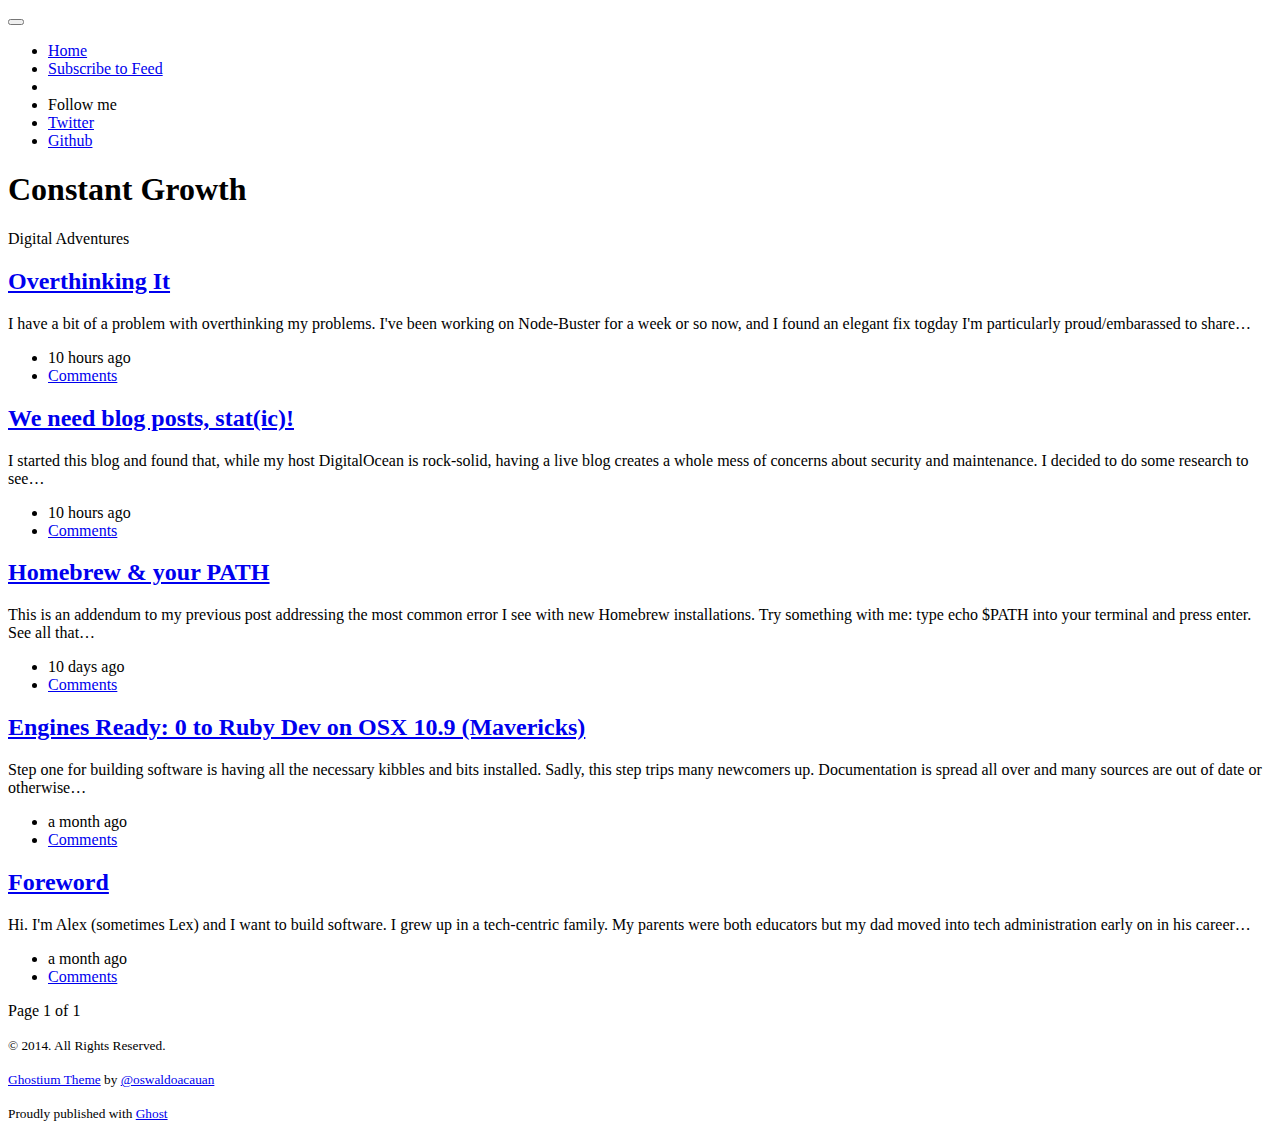
==== index.html @ ac6dd2ec "Auto-update by Node-Buster!" ====
<!DOCTYPE html>
<html lang="en">
  <head>
    <meta charset="utf-8">
    <meta http-equiv="Content-Type" content="text/html; charset=utf-8">
    <meta http-equiv="X-UA-Compatible" content="IE=edge,chrome=1">

    <title>Constant Growth</title>

    <meta name="HandheldFriendly" content="True">
    <meta name="MobileOptimized" content="320">
    <meta name="apple-mobile-web-app-capable" content="yes">
    <meta name="apple-mobile-web-app-status-bar-style" content="black-translucent">
    <meta name="viewport" content="width=device-width, initial-scale=1, maximum-scale=1">

    <meta name="description" content="Digital Adventures">

    <meta name="twitter:card" content="summary">
    <meta name="twitter:title" content="Constant Growth">
    <meta name="twitter:description" content="Digital Adventures">

    <meta property="og:type" content="article">
    <meta property="og:title" content="Constant Growth">
    <meta property="og:description" content="Digital Adventures">

    <meta name="twitter:site" content="@yourblogtwitter">
    
    <meta name="twitter:creator" content="@yourtwitter">
    
    <meta name="google-site-verification" content="">
    
    <meta property="fb:admins" content="">

    <link href="favicon.ico" rel="shortcut icon" type="image/x-icon">
    <link href="apple-touch-icon-precomposed.png" rel="apple-touch-icon">

    <link href="http://fonts.googleapis.com/" rel="dns-prefetch">
    <link href="http://fonts.googleapis.com/css?family=Droid+Serif:400,700,400italic|Open+Sans:700,400&amp;subset=latin,latin-ext" rel="stylesheet">

    <link rel="stylesheet" href="assets/css/main.min.css?v=0f9061be0c"/>

    <script type="text/javascript">
      var ga_ua = 'UA-XXXXX-X';
      
      var disqus_shortname = 'example';
      
      var enable_pjax = true;

      // Pace Options
      // ==============
      window.paceOptions = {
        catchupTime: 100,
        minTime: 100,
        elements: false,
        restartOnRequestAfter: 500,
        startOnPageLoad: false
      }

      // Ghostium Globals
      // ==============
      window.GHOSTIUM = {};
      GHOSTIUM.haveGA = typeof ga_ua !== 'undefined' && ga_ua !== 'UA-XXXXX-X';
      GHOSTIUM.haveDisqus = typeof disqus_shortname !== 'undefined' && disqus_shortname !== 'example';
      GHOSTIUM.enablePjax = typeof enable_pjax !== 'undefined' ? enable_pjax : true;
    </script>

    <script src="assets/js/head-scripts.min.js?v=0f9061be0c"></script>

    <meta name="generator" content="Ghost 0.5" />
<link rel="alternate" type="application/rss+xml" title="Constant Growth" href="rss/index.html">
<link rel="canonical" href="http://blog.atmartin.io/" />
  </head>
  <body class="home-template">

    <button data-action="open-drawer" id="drawer-button" class="drawer-button"><i class="fa fa-bars"></i></button>
    <nav tabindex="-1" class="drawer">
      <div class="drawer-container">
        <!--.drawer-search(role="search")-->
        <ul role="navigation" class="drawer-list">
          
          <li class="drawer-list-item">
            <a href="index.html" data-pjax>
              <i class="fa fa-home"></i>Home
            </a>
          </li>
          <li class="drawer-list-item">
            <a href="http://blog.atmartin.io/rss/">
              <i class="fa fa-rss"></i>Subscribe to Feed
            </a>
          </li>
          <li class="drawer-list-divider"></li>
          <li class="drawer-list-item drawer-list-title">
            Follow me
          </li>
          <li class="drawer-list-item">
            <a href="http://twitter.com" target="_blank">
              <i class="fa fa-twitter"></i>Twitter
            </a>
          </li>
          <li class="drawer-list-item">
            <a href="http://github.com" target="_blank">
              <i class="fa fa-github"></i>Github
            </a>
          </li>
        </ul>
      </div>
    </nav>

    <div class="drawer-overlay"></div>
    <main id="container" role="main" class="container">
      <div class="surface">
        <div class="surface-container">
          <div data-pjax-container class="content">
            
<aside role="banner" class="cover">
  <div  class="cover-image"></div>
  <div class="cover-container">
    <h1 class="cover-title">Constant Growth</h1>
    <p class="cover-description">Digital Adventures</p>
  </div>
</aside>
<section class="wrapper" tabindex="0">
  <div class="wrapper-container">

    <section class="post-list">
        <article itemscope itemtype="http://schema.org/BlogPosting"
          role="article" class="post-item post">
          <header class="post-item-header">
            <h2 itemprop="name" class="post-item-title">
              <a href="overthinking-it/index.html" itemprop="url" data-pjax title="Overthinking It">
                Overthinking It
              </a>
            </h2>
          </header>
          <section itemprop="description" class="post-item-excerpt">
            <p>I have a bit of a problem with overthinking my problems. I've been working on Node-Buster for a week or so now, and I found an elegant fix togday I'm particularly proud/embarassed to share&hellip;</p>
          </section>
          <footer class="post-item-footer">
            <ul class="post-item-meta-list">
              <li class="post-item-meta-item">
                <time datetime="2014-10-18" itemprop="datePublished">
                  10 hours ago
                </time>
              </li>
              <li class="post-item-meta-item">
                <a href="overthinking-it/index.html#disqus_thread" data-pjax data-disqus-identifier="7">Comments</a>
              </li>
            </ul>
          </footer>
        </article>
        <article itemscope itemtype="http://schema.org/BlogPosting"
          role="article" class="post-item post">
          <header class="post-item-header">
            <h2 itemprop="name" class="post-item-title">
              <a href="we-need-blog-posts-static/index.html" itemprop="url" data-pjax title="We need blog posts, stat(ic)!">
                We need blog posts, stat(ic)!
              </a>
            </h2>
          </header>
          <section itemprop="description" class="post-item-excerpt">
            <p>I started this blog and found that, while my host DigitalOcean is rock-solid, having a live blog creates a whole mess of concerns about security and maintenance. I decided to do some research to see&hellip;</p>
          </section>
          <footer class="post-item-footer">
            <ul class="post-item-meta-list">
              <li class="post-item-meta-item">
                <time datetime="2014-10-18" itemprop="datePublished">
                  10 hours ago
                </time>
              </li>
              <li class="post-item-meta-item">
                <a href="we-need-blog-posts-static/index.html#disqus_thread" data-pjax data-disqus-identifier="6">Comments</a>
              </li>
            </ul>
          </footer>
        </article>
        <article itemscope itemtype="http://schema.org/BlogPosting"
          role="article" class="post-item post">
          <header class="post-item-header">
            <h2 itemprop="name" class="post-item-title">
              <a href="homebrew-and-your-path/index.html" itemprop="url" data-pjax title="Homebrew &amp; your PATH">
                Homebrew &amp; your PATH
              </a>
            </h2>
          </header>
          <section itemprop="description" class="post-item-excerpt">
            <p>This is an addendum to my previous post addressing the most common error I see with new Homebrew installations. Try something with me: type echo $PATH into your terminal and press enter. See all that&hellip;</p>
          </section>
          <footer class="post-item-footer">
            <ul class="post-item-meta-list">
              <li class="post-item-meta-item">
                <time datetime="2014-10-09" itemprop="datePublished">
                  10 days ago
                </time>
              </li>
              <li class="post-item-meta-item">
                <a href="homebrew-and-your-path/index.html#disqus_thread" data-pjax data-disqus-identifier="8">Comments</a>
              </li>
            </ul>
          </footer>
        </article>
        <article itemscope itemtype="http://schema.org/BlogPosting"
          role="article" class="post-item post">
          <header class="post-item-header">
            <h2 itemprop="name" class="post-item-title">
              <a href="engines-ready-0-to-dev-on-osx-10-9-mavericks/index.html" itemprop="url" data-pjax title="Engines Ready: 0 to Ruby Dev on OSX 10.9 (Mavericks)">
                Engines Ready: 0 to Ruby Dev on OSX 10.9 (Mavericks)
              </a>
            </h2>
          </header>
          <section itemprop="description" class="post-item-excerpt">
            <p>Step one for building software is having all the necessary kibbles and bits installed. Sadly, this step trips many newcomers up. Documentation is spread all over and many sources are out of date or otherwise&hellip;</p>
          </section>
          <footer class="post-item-footer">
            <ul class="post-item-meta-list">
              <li class="post-item-meta-item">
                <time datetime="2014-09-17" itemprop="datePublished">
                  a month ago
                </time>
              </li>
              <li class="post-item-meta-item">
                <a href="engines-ready-0-to-dev-on-osx-10-9-mavericks/index.html#disqus_thread" data-pjax data-disqus-identifier="3">Comments</a>
              </li>
            </ul>
          </footer>
        </article>
        <article itemscope itemtype="http://schema.org/BlogPosting"
          role="article" class="post-item post">
          <header class="post-item-header">
            <h2 itemprop="name" class="post-item-title">
              <a href="foreword/index.html" itemprop="url" data-pjax title="Foreword">
                Foreword
              </a>
            </h2>
          </header>
          <section itemprop="description" class="post-item-excerpt">
            <p>Hi. I'm Alex (sometimes Lex) and I want to build software. I grew up in a tech-centric family. My parents were both educators but my dad moved into tech administration early on in his career&hellip;</p>
          </section>
          <footer class="post-item-footer">
            <ul class="post-item-meta-list">
              <li class="post-item-meta-item">
                <time datetime="2014-09-15" itemprop="datePublished">
                  a month ago
                </time>
              </li>
              <li class="post-item-meta-item">
                <a href="foreword/index.html#disqus_thread" data-pjax data-disqus-identifier="2">Comments</a>
              </li>
            </ul>
          </footer>
        </article>
    </section>

      <nav role="pagination" class="post-list-pagination">
  <span class="post-list-pagination-item post-list-pagination-item-current">Page 1 of 1</span>
</nav>


    <footer role="contentinfo" class="footer">
      <p><small>© 2014. All Rights Reserved.</small></p>
      <p><small><a href="http://ghostium.oswaldoacauan.com/" target="_blank">Ghostium Theme</a> by <a href="http://twitter.com/oswaldoacauan" target="_blank">@oswaldoacauan</a></small></p>
      <p><small>Proudly published with <a href="http://ghost.org" target="_blank">Ghost</a></small></p>
    </footer>
  </div>
</section>

          </div>
        </div>
      </div>
    </main>

    <script src="public/jquery.min.js?v=0f9061be0c"></script>

    <script src="assets/js/foot-scripts.min.js?v=0f9061be0c"></script>

    <script type="text/javascript">

      if(GHOSTIUM.haveGA) {
        (function(g,h,o,s,t,z){g.GoogleAnalyticsObject=s;g[s]||(g[s]=
        function(){(g[s].q=g[s].q||[]).push(arguments)});g[s].s=+new Date;
        t=h.createElement(o);z=h.getElementsByTagName(o)[0];
        t.src='//www.google-analytics.com/analytics.js';
        z.parentNode.insertBefore(t,z)}(window,document,'script','ga'));
        ga('create',ga_ua);ga('send','pageview');
      }

      if(GHOSTIUM.haveDisqus) {
        (function () {
        var s = document.createElement('script'); s.async = true;
        s.type = 'text/javascript';
        s.src = '//' + disqus_shortname + '.disqus.com/count.js';
        (document.getElementsByTagName('HEAD')[0] || document.getElementsByTagName('BODY')[0]).appendChild(s);
        }());
      }
    </script>
  </body>
</html>
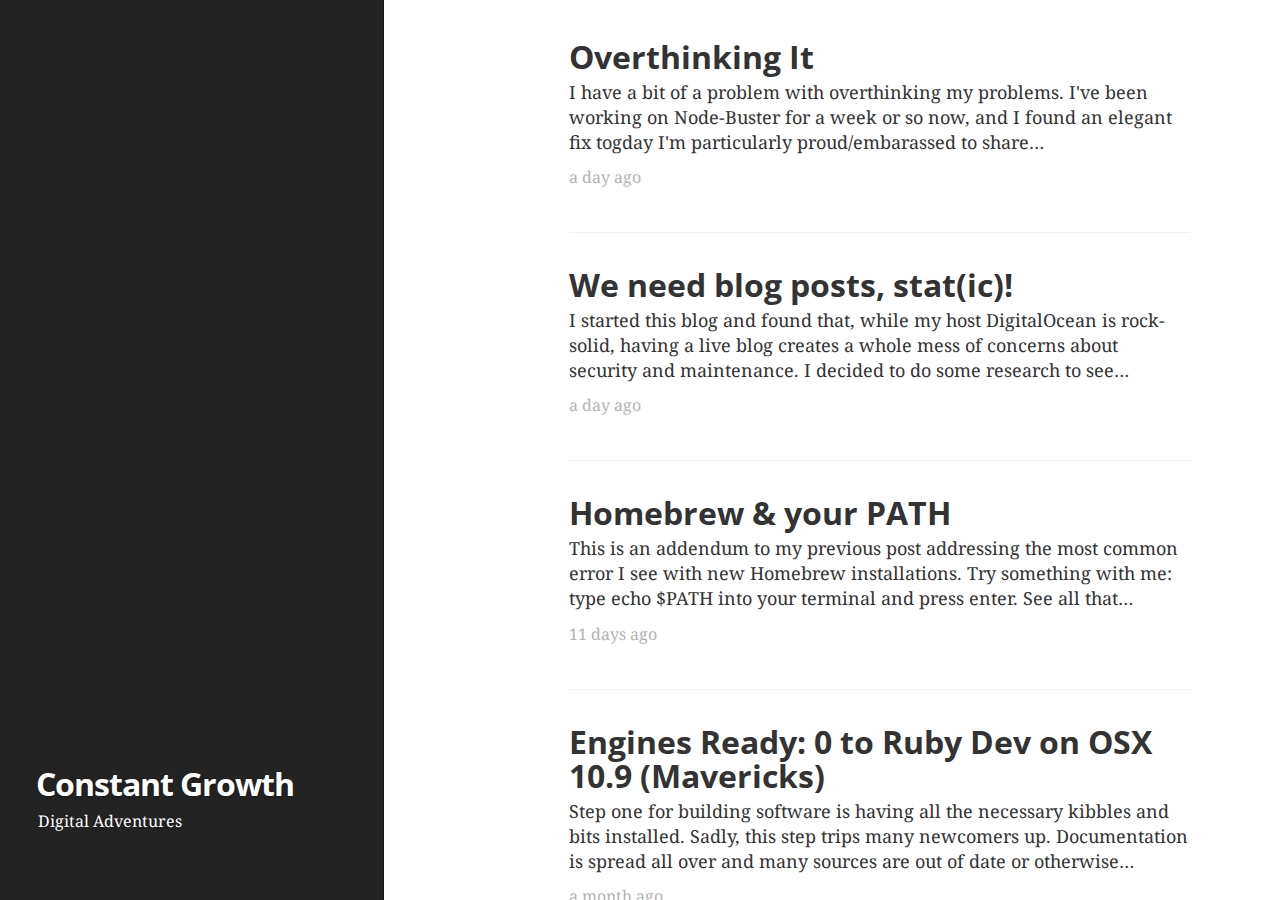
==== commit e1766519: "Remove cache-busting links to fix asset service" ====
--- a/index.html
+++ b/index.html
@@ -37,7 +37,7 @@
     <link href="http://fonts.googleapis.com/" rel="dns-prefetch">
     <link href="http://fonts.googleapis.com/css?family=Droid+Serif:400,700,400italic|Open+Sans:700,400&amp;subset=latin,latin-ext" rel="stylesheet">
 
-    <link rel="stylesheet" href="assets/css/main.min.css?v=0f9061be0c"/>
+    <link rel="stylesheet" href="assets/css/main.min.css"/>
 
     <script type="text/javascript">
       var ga_ua = 'UA-XXXXX-X';
@@ -64,7 +64,7 @@
       GHOSTIUM.enablePjax = typeof enable_pjax !== 'undefined' ? enable_pjax : true;
     </script>
 
-    <script src="assets/js/head-scripts.min.js?v=0f9061be0c"></script>
+    <script src="assets/js/head-scripts.min.js"></script>
 
     <meta name="generator" content="Ghost 0.5" />
 <link rel="alternate" type="application/rss+xml" title="Constant Growth" href="rss/index.html">
@@ -139,7 +139,7 @@
             <ul class="post-item-meta-list">
               <li class="post-item-meta-item">
                 <time datetime="2014-10-18" itemprop="datePublished">
-                  10 hours ago
+                  a day ago
                 </time>
               </li>
               <li class="post-item-meta-item">
@@ -164,7 +164,7 @@
             <ul class="post-item-meta-list">
               <li class="post-item-meta-item">
                 <time datetime="2014-10-18" itemprop="datePublished">
-                  10 hours ago
+                  a day ago
                 </time>
               </li>
               <li class="post-item-meta-item">
@@ -189,7 +189,7 @@
             <ul class="post-item-meta-list">
               <li class="post-item-meta-item">
                 <time datetime="2014-10-09" itemprop="datePublished">
-                  10 days ago
+                  11 days ago
                 </time>
               </li>
               <li class="post-item-meta-item">
@@ -268,9 +268,9 @@
       </div>
     </main>
 
-    <script src="public/jquery.min.js?v=0f9061be0c"></script>
-
-    <script src="assets/js/foot-scripts.min.js?v=0f9061be0c"></script>
+    <script src="public/jquery.min.js"></script>
+
+    <script src="assets/js/foot-scripts.min.js"></script>
 
     <script type="text/javascript">
 
--- a/assets/css/main.min.css
+++ b/assets/css/main.min.css
@@ -0,0 +1,9 @@
+/*!
+ * Ghostium
+ * A Ghost theme focused on content based on Medium design/ux
+ * http://ghostium.oswaldoacauan.com/
+ * @author Oswaldo Acauan http://oswaldoacauan.com
+ * @version 2.2.1
+ * Copyright 2013. MIT licensed.
+ */
+@charset "UTF-8";@font-face{font-family:FontAwesome;src:url(../fonts/fontawesome-webfont.eot?v=4.1.0);src:url(../fonts/fontawesome-webfont.eot) format('embedded-opentype'),url(../fonts/fontawesome-webfont.woff?v=4.1.0) format('woff'),url(../fonts/fontawesome-webfont.ttf?v=4.1.0) format('truetype'),url(../fonts/fontawesome-webfont.svg?v=4.1.0) format('svg');font-weight:400;font-style:normal}.fa{display:inline-block;font-family:FontAwesome;font-style:normal;font-weight:400;line-height:1;-webkit-font-smoothing:antialiased;-moz-osx-font-smoothing:grayscale}.fa-lg{font-size:1.33333333em;line-height:.75em;vertical-align:-15%}.fa-2x{font-size:2em}.fa-3x{font-size:3em}.fa-4x{font-size:4em}.fa-5x{font-size:5em}.fa-fw{width:1.28571429em;text-align:center}.fa-ul{padding-left:0;margin-left:2.14285714em;list-style-type:none}.fa-ul>li{position:relative}.fa-li{position:absolute;left:-2.14285714em;width:2.14285714em;top:.14285714em;text-align:center}.fa-li.fa-lg{left:-1.85714286em}.fa-border{padding:.2em .25em .15em;border:solid .08em #eee;border-radius:.1em}.pull-right{float:right}.pull-left{float:left}.fa.pull-left{margin-right:.3em}.fa.pull-right{margin-left:.3em}.fa-spin{-webkit-animation:spin 2s infinite linear;animation:spin 2s infinite linear}@-webkit-keyframes spin{0%{-webkit-transform:rotate(0)}100%{-webkit-transform:rotate(359deg)}}@keyframes spin{0%{-webkit-transform:rotate(0);-ms-transform:rotate(0);transform:rotate(0)}100%{-webkit-transform:rotate(359deg);-ms-transform:rotate(359deg);transform:rotate(359deg)}}.fa-rotate-90{filter:progid:DXImageTransform.Microsoft.BasicImage(rotation=1);-webkit-transform:rotate(90deg);-ms-transform:rotate(90deg);transform:rotate(90deg)}.fa-rotate-180{filter:progid:DXImageTransform.Microsoft.BasicImage(rotation=2);-webkit-transform:rotate(180deg);-ms-transform:rotate(180deg);transform:rotate(180deg)}.fa-rotate-270{filter:progid:DXImageTransform.Microsoft.BasicImage(rotation=3);-webkit-transform:rotate(270deg);-ms-transform:rotate(270deg);transform:rotate(270deg)}.fa-flip-horizontal{filter:progid:DXImageTransform.Microsoft.BasicImage(rotation=0, mirror=1);-webkit-transform:scale(-1,1);-ms-transform:scale(-1,1);transform:scale(-1,1)}.fa-flip-vertical{filter:progid:DXImageTransform.Microsoft.BasicImage(rotation=2, mirror=1);-webkit-transform:scale(1,-1);-ms-transform:scale(1,-1);transform:scale(1,-1)}.fa-stack{position:relative;display:inline-block;width:2em;height:2em;line-height:2em;vertical-align:middle}.fa-stack-1x,.fa-stack-2x{position:absolute;left:0;width:100%;text-align:center}.fa-stack-1x{line-height:inherit}.fa-stack-2x{font-size:2em}.fa-inverse{color:#fff}.fa-glass:before{content:"\f000"}.fa-music:before{content:"\f001"}.fa-search:before{content:"\f002"}.fa-envelope-o:before{content:"\f003"}.fa-heart:before{content:"\f004"}.fa-star:before{content:"\f005"}.fa-star-o:before{content:"\f006"}.fa-user:before{content:"\f007"}.fa-film:before{content:"\f008"}.fa-th-large:before{content:"\f009"}.fa-th:before{content:"\f00a"}.fa-th-list:before{content:"\f00b"}.fa-check:before{content:"\f00c"}.fa-times:before{content:"\f00d"}.fa-search-plus:before{content:"\f00e"}.fa-search-minus:before{content:"\f010"}.fa-power-off:before{content:"\f011"}.fa-signal:before{content:"\f012"}.fa-gear:before,.fa-cog:before{content:"\f013"}.fa-trash-o:before{content:"\f014"}.fa-home:before{content:"\f015"}.fa-file-o:before{content:"\f016"}.fa-clock-o:before{content:"\f017"}.fa-road:before{content:"\f018"}.fa-download:before{content:"\f019"}.fa-arrow-circle-o-down:before{content:"\f01a"}.fa-arrow-circle-o-up:before{content:"\f01b"}.fa-inbox:before{content:"\f01c"}.fa-play-circle-o:before{content:"\f01d"}.fa-rotate-right:before,.fa-repeat:before{content:"\f01e"}.fa-refresh:before{content:"\f021"}.fa-list-alt:before{content:"\f022"}.fa-lock:before{content:"\f023"}.fa-flag:before{content:"\f024"}.fa-headphones:before{content:"\f025"}.fa-volume-off:before{content:"\f026"}.fa-volume-down:before{content:"\f027"}.fa-volume-up:before{content:"\f028"}.fa-qrcode:before{content:"\f029"}.fa-barcode:before{content:"\f02a"}.fa-tag:before{content:"\f02b"}.fa-tags:before{content:"\f02c"}.fa-book:before{content:"\f02d"}.fa-bookmark:before{content:"\f02e"}.fa-print:before{content:"\f02f"}.fa-camera:before{content:"\f030"}.fa-font:before{content:"\f031"}.fa-bold:before{content:"\f032"}.fa-italic:before{content:"\f033"}.fa-text-height:before{content:"\f034"}.fa-text-width:before{content:"\f035"}.fa-align-left:before{content:"\f036"}.fa-align-center:before{content:"\f037"}.fa-align-right:before{content:"\f038"}.fa-align-justify:before{content:"\f039"}.fa-list:before{content:"\f03a"}.fa-dedent:before,.fa-outdent:before{content:"\f03b"}.fa-indent:before{content:"\f03c"}.fa-video-camera:before{content:"\f03d"}.fa-photo:before,.fa-image:before,.fa-picture-o:before{content:"\f03e"}.fa-pencil:before{content:"\f040"}.fa-map-marker:before{content:"\f041"}.fa-adjust:before{content:"\f042"}.fa-tint:before{content:"\f043"}.fa-edit:before,.fa-pencil-square-o:before{content:"\f044"}.fa-share-square-o:before{content:"\f045"}.fa-check-square-o:before{content:"\f046"}.fa-arrows:before{content:"\f047"}.fa-step-backward:before{content:"\f048"}.fa-fast-backward:before{content:"\f049"}.fa-backward:before{content:"\f04a"}.fa-play:before{content:"\f04b"}.fa-pause:before{content:"\f04c"}.fa-stop:before{content:"\f04d"}.fa-forward:before{content:"\f04e"}.fa-fast-forward:before{content:"\f050"}.fa-step-forward:before{content:"\f051"}.fa-eject:before{content:"\f052"}.fa-chevron-left:before{content:"\f053"}.fa-chevron-right:before{content:"\f054"}.fa-plus-circle:before{content:"\f055"}.fa-minus-circle:before{content:"\f056"}.fa-times-circle:before{content:"\f057"}.fa-check-circle:before{content:"\f058"}.fa-question-circle:before{content:"\f059"}.fa-info-circle:before{content:"\f05a"}.fa-crosshairs:before{content:"\f05b"}.fa-times-circle-o:before{content:"\f05c"}.fa-check-circle-o:before{content:"\f05d"}.fa-ban:before{content:"\f05e"}.fa-arrow-left:before{content:"\f060"}.fa-arrow-right:before{content:"\f061"}.fa-arrow-up:before{content:"\f062"}.fa-arrow-down:before{content:"\f063"}.fa-mail-forward:before,.fa-share:before{content:"\f064"}.fa-expand:before{content:"\f065"}.fa-compress:before{content:"\f066"}.fa-plus:before{content:"\f067"}.fa-minus:before{content:"\f068"}.fa-asterisk:before{content:"\f069"}.fa-exclamation-circle:before{content:"\f06a"}.fa-gift:before{content:"\f06b"}.fa-leaf:before{content:"\f06c"}.fa-fire:before{content:"\f06d"}.fa-eye:before{content:"\f06e"}.fa-eye-slash:before{content:"\f070"}.fa-warning:before,.fa-exclamation-triangle:before{content:"\f071"}.fa-plane:before{content:"\f072"}.fa-calendar:before{content:"\f073"}.fa-random:before{content:"\f074"}.fa-comment:before{content:"\f075"}.fa-magnet:before{content:"\f076"}.fa-chevron-up:before{content:"\f077"}.fa-chevron-down:before{content:"\f078"}.fa-retweet:before{content:"\f079"}.fa-shopping-cart:before{content:"\f07a"}.fa-folder:before{content:"\f07b"}.fa-folder-open:before{content:"\f07c"}.fa-arrows-v:before{content:"\f07d"}.fa-arrows-h:before{content:"\f07e"}.fa-bar-chart-o:before{content:"\f080"}.fa-twitter-square:before{content:"\f081"}.fa-facebook-square:before{content:"\f082"}.fa-camera-retro:before{content:"\f083"}.fa-key:before{content:"\f084"}.fa-gears:before,.fa-cogs:before{content:"\f085"}.fa-comments:before{content:"\f086"}.fa-thumbs-o-up:before{content:"\f087"}.fa-thumbs-o-down:before{content:"\f088"}.fa-star-half:before{content:"\f089"}.fa-heart-o:before{content:"\f08a"}.fa-sign-out:before{content:"\f08b"}.fa-linkedin-square:before{content:"\f08c"}.fa-thumb-tack:before{content:"\f08d"}.fa-external-link:before{content:"\f08e"}.fa-sign-in:before{content:"\f090"}.fa-trophy:before{content:"\f091"}.fa-github-square:before{content:"\f092"}.fa-upload:before{content:"\f093"}.fa-lemon-o:before{content:"\f094"}.fa-phone:before{content:"\f095"}.fa-square-o:before{content:"\f096"}.fa-bookmark-o:before{content:"\f097"}.fa-phone-square:before{content:"\f098"}.fa-twitter:before{content:"\f099"}.fa-facebook:before{content:"\f09a"}.fa-github:before{content:"\f09b"}.fa-unlock:before{content:"\f09c"}.fa-credit-card:before{content:"\f09d"}.fa-rss:before{content:"\f09e"}.fa-hdd-o:before{content:"\f0a0"}.fa-bullhorn:before{content:"\f0a1"}.fa-bell:before{content:"\f0f3"}.fa-certificate:before{content:"\f0a3"}.fa-hand-o-right:before{content:"\f0a4"}.fa-hand-o-left:before{content:"\f0a5"}.fa-hand-o-up:before{content:"\f0a6"}.fa-hand-o-down:before{content:"\f0a7"}.fa-arrow-circle-left:before{content:"\f0a8"}.fa-arrow-circle-right:before{content:"\f0a9"}.fa-arrow-circle-up:before{content:"\f0aa"}.fa-arrow-circle-down:before{content:"\f0ab"}.fa-globe:before{content:"\f0ac"}.fa-wrench:before{content:"\f0ad"}.fa-tasks:before{content:"\f0ae"}.fa-filter:before{content:"\f0b0"}.fa-briefcase:before{content:"\f0b1"}.fa-arrows-alt:before{content:"\f0b2"}.fa-group:before,.fa-users:before{content:"\f0c0"}.fa-chain:before,.fa-link:before{content:"\f0c1"}.fa-cloud:before{content:"\f0c2"}.fa-flask:before{content:"\f0c3"}.fa-cut:before,.fa-scissors:before{content:"\f0c4"}.fa-copy:before,.fa-files-o:before{content:"\f0c5"}.fa-paperclip:before{content:"\f0c6"}.fa-save:before,.fa-floppy-o:before{content:"\f0c7"}.fa-square:before{content:"\f0c8"}.fa-navicon:before,.fa-reorder:before,.fa-bars:before{content:"\f0c9"}.fa-list-ul:before{content:"\f0ca"}.fa-list-ol:before{content:"\f0cb"}.fa-strikethrough:before{content:"\f0cc"}.fa-underline:before{content:"\f0cd"}.fa-table:before{content:"\f0ce"}.fa-magic:before{content:"\f0d0"}.fa-truck:before{content:"\f0d1"}.fa-pinterest:before{content:"\f0d2"}.fa-pinterest-square:before{content:"\f0d3"}.fa-google-plus-square:before{content:"\f0d4"}.fa-google-plus:before{content:"\f0d5"}.fa-money:before{content:"\f0d6"}.fa-caret-down:before{content:"\f0d7"}.fa-caret-up:before{content:"\f0d8"}.fa-caret-left:before{content:"\f0d9"}.fa-caret-right:before{content:"\f0da"}.fa-columns:before{content:"\f0db"}.fa-unsorted:before,.fa-sort:before{content:"\f0dc"}.fa-sort-down:before,.fa-sort-desc:before{content:"\f0dd"}.fa-sort-up:before,.fa-sort-asc:before{content:"\f0de"}.fa-envelope:before{content:"\f0e0"}.fa-linkedin:before{content:"\f0e1"}.fa-rotate-left:before,.fa-undo:before{content:"\f0e2"}.fa-legal:before,.fa-gavel:before{content:"\f0e3"}.fa-dashboard:before,.fa-tachometer:before{content:"\f0e4"}.fa-comment-o:before{content:"\f0e5"}.fa-comments-o:before{content:"\f0e6"}.fa-flash:before,.fa-bolt:before{content:"\f0e7"}.fa-sitemap:before{content:"\f0e8"}.fa-umbrella:before{content:"\f0e9"}.fa-paste:before,.fa-clipboard:before{content:"\f0ea"}.fa-lightbulb-o:before{content:"\f0eb"}.fa-exchange:before{content:"\f0ec"}.fa-cloud-download:before{content:"\f0ed"}.fa-cloud-upload:before{content:"\f0ee"}.fa-user-md:before{content:"\f0f0"}.fa-stethoscope:before{content:"\f0f1"}.fa-suitcase:before{content:"\f0f2"}.fa-bell-o:before{content:"\f0a2"}.fa-coffee:before{content:"\f0f4"}.fa-cutlery:before{content:"\f0f5"}.fa-file-text-o:before{content:"\f0f6"}.fa-building-o:before{content:"\f0f7"}.fa-hospital-o:before{content:"\f0f8"}.fa-ambulance:before{content:"\f0f9"}.fa-medkit:before{content:"\f0fa"}.fa-fighter-jet:before{content:"\f0fb"}.fa-beer:before{content:"\f0fc"}.fa-h-square:before{content:"\f0fd"}.fa-plus-square:before{content:"\f0fe"}.fa-angle-double-left:before{content:"\f100"}.fa-angle-double-right:before{content:"\f101"}.fa-angle-double-up:before{content:"\f102"}.fa-angle-double-down:before{content:"\f103"}.fa-angle-left:before{content:"\f104"}.fa-angle-right:before{content:"\f105"}.fa-angle-up:before{content:"\f106"}.fa-angle-down:before{content:"\f107"}.fa-desktop:before{content:"\f108"}.fa-laptop:before{content:"\f109"}.fa-tablet:before{content:"\f10a"}.fa-mobile-phone:before,.fa-mobile:before{content:"\f10b"}.fa-circle-o:before{content:"\f10c"}.fa-quote-left:before{content:"\f10d"}.fa-quote-right:before{content:"\f10e"}.fa-spinner:before{content:"\f110"}.fa-circle:before{content:"\f111"}.fa-mail-reply:before,.fa-reply:before{content:"\f112"}.fa-github-alt:before{content:"\f113"}.fa-folder-o:before{content:"\f114"}.fa-folder-open-o:before{content:"\f115"}.fa-smile-o:before{content:"\f118"}.fa-frown-o:before{content:"\f119"}.fa-meh-o:before{content:"\f11a"}.fa-gamepad:before{content:"\f11b"}.fa-keyboard-o:before{content:"\f11c"}.fa-flag-o:before{content:"\f11d"}.fa-flag-checkered:before{content:"\f11e"}.fa-terminal:before{content:"\f120"}.fa-code:before{content:"\f121"}.fa-mail-reply-all:before,.fa-reply-all:before{content:"\f122"}.fa-star-half-empty:before,.fa-star-half-full:before,.fa-star-half-o:before{content:"\f123"}.fa-location-arrow:before{content:"\f124"}.fa-crop:before{content:"\f125"}.fa-code-fork:before{content:"\f126"}.fa-unlink:before,.fa-chain-broken:before{content:"\f127"}.fa-question:before{content:"\f128"}.fa-info:before{content:"\f129"}.fa-exclamation:before{content:"\f12a"}.fa-superscript:before{content:"\f12b"}.fa-subscript:before{content:"\f12c"}.fa-eraser:before{content:"\f12d"}.fa-puzzle-piece:before{content:"\f12e"}.fa-microphone:before{content:"\f130"}.fa-microphone-slash:before{content:"\f131"}.fa-shield:before{content:"\f132"}.fa-calendar-o:before{content:"\f133"}.fa-fire-extinguisher:before{content:"\f134"}.fa-rocket:before{content:"\f135"}.fa-maxcdn:before{content:"\f136"}.fa-chevron-circle-left:before{content:"\f137"}.fa-chevron-circle-right:before{content:"\f138"}.fa-chevron-circle-up:before{content:"\f139"}.fa-chevron-circle-down:before{content:"\f13a"}.fa-html5:before{content:"\f13b"}.fa-css3:before{content:"\f13c"}.fa-anchor:before{content:"\f13d"}.fa-unlock-alt:before{content:"\f13e"}.fa-bullseye:before{content:"\f140"}.fa-ellipsis-h:before{content:"\f141"}.fa-ellipsis-v:before{content:"\f142"}.fa-rss-square:before{content:"\f143"}.fa-play-circle:before{content:"\f144"}.fa-ticket:before{content:"\f145"}.fa-minus-square:before{content:"\f146"}.fa-minus-square-o:before{content:"\f147"}.fa-level-up:before{content:"\f148"}.fa-level-down:before{content:"\f149"}.fa-check-square:before{content:"\f14a"}.fa-pencil-square:before{content:"\f14b"}.fa-external-link-square:before{content:"\f14c"}.fa-share-square:before{content:"\f14d"}.fa-compass:before{content:"\f14e"}.fa-toggle-down:before,.fa-caret-square-o-down:before{content:"\f150"}.fa-toggle-up:before,.fa-caret-square-o-up:before{content:"\f151"}.fa-toggle-right:before,.fa-caret-square-o-right:before{content:"\f152"}.fa-euro:before,.fa-eur:before{content:"\f153"}.fa-gbp:before{content:"\f154"}.fa-dollar:before,.fa-usd:before{content:"\f155"}.fa-rupee:before,.fa-inr:before{content:"\f156"}.fa-cny:before,.fa-rmb:before,.fa-yen:before,.fa-jpy:before{content:"\f157"}.fa-ruble:before,.fa-rouble:before,.fa-rub:before{content:"\f158"}.fa-won:before,.fa-krw:before{content:"\f159"}.fa-bitcoin:before,.fa-btc:before{content:"\f15a"}.fa-file:before{content:"\f15b"}.fa-file-text:before{content:"\f15c"}.fa-sort-alpha-asc:before{content:"\f15d"}.fa-sort-alpha-desc:before{content:"\f15e"}.fa-sort-amount-asc:before{content:"\f160"}.fa-sort-amount-desc:before{content:"\f161"}.fa-sort-numeric-asc:before{content:"\f162"}.fa-sort-numeric-desc:before{content:"\f163"}.fa-thumbs-up:before{content:"\f164"}.fa-thumbs-down:before{content:"\f165"}.fa-youtube-square:before{content:"\f166"}.fa-youtube:before{content:"\f167"}.fa-xing:before{content:"\f168"}.fa-xing-square:before{content:"\f169"}.fa-youtube-play:before{content:"\f16a"}.fa-dropbox:before{content:"\f16b"}.fa-stack-overflow:before{content:"\f16c"}.fa-instagram:before{content:"\f16d"}.fa-flickr:before{content:"\f16e"}.fa-adn:before{content:"\f170"}.fa-bitbucket:before{content:"\f171"}.fa-bitbucket-square:before{content:"\f172"}.fa-tumblr:before{content:"\f173"}.fa-tumblr-square:before{content:"\f174"}.fa-long-arrow-down:before{content:"\f175"}.fa-long-arrow-up:before{content:"\f176"}.fa-long-arrow-left:before{content:"\f177"}.fa-long-arrow-right:before{content:"\f178"}.fa-apple:before{content:"\f179"}.fa-windows:before{content:"\f17a"}.fa-android:before{content:"\f17b"}.fa-linux:before{content:"\f17c"}.fa-dribbble:before{content:"\f17d"}.fa-skype:before{content:"\f17e"}.fa-foursquare:before{content:"\f180"}.fa-trello:before{content:"\f181"}.fa-female:before{content:"\f182"}.fa-male:before{content:"\f183"}.fa-gittip:before{content:"\f184"}.fa-sun-o:before{content:"\f185"}.fa-moon-o:before{content:"\f186"}.fa-archive:before{content:"\f187"}.fa-bug:before{content:"\f188"}.fa-vk:before{content:"\f189"}.fa-weibo:before{content:"\f18a"}.fa-renren:before{content:"\f18b"}.fa-pagelines:before{content:"\f18c"}.fa-stack-exchange:before{content:"\f18d"}.fa-arrow-circle-o-right:before{content:"\f18e"}.fa-arrow-circle-o-left:before{content:"\f190"}.fa-toggle-left:before,.fa-caret-square-o-left:before{content:"\f191"}.fa-dot-circle-o:before{content:"\f192"}.fa-wheelchair:before{content:"\f193"}.fa-vimeo-square:before{content:"\f194"}.fa-turkish-lira:before,.fa-try:before{content:"\f195"}.fa-plus-square-o:before{content:"\f196"}.fa-space-shuttle:before{content:"\f197"}.fa-slack:before{content:"\f198"}.fa-envelope-square:before{content:"\f199"}.fa-wordpress:before{content:"\f19a"}.fa-openid:before{content:"\f19b"}.fa-institution:before,.fa-bank:before,.fa-university:before{content:"\f19c"}.fa-mortar-board:before,.fa-graduation-cap:before{content:"\f19d"}.fa-yahoo:before{content:"\f19e"}.fa-google:before{content:"\f1a0"}.fa-reddit:before{content:"\f1a1"}.fa-reddit-square:before{content:"\f1a2"}.fa-stumbleupon-circle:before{content:"\f1a3"}.fa-stumbleupon:before{content:"\f1a4"}.fa-delicious:before{content:"\f1a5"}.fa-digg:before{content:"\f1a6"}.fa-pied-piper-square:before,.fa-pied-piper:before{content:"\f1a7"}.fa-pied-piper-alt:before{content:"\f1a8"}.fa-drupal:before{content:"\f1a9"}.fa-joomla:before{content:"\f1aa"}.fa-language:before{content:"\f1ab"}.fa-fax:before{content:"\f1ac"}.fa-building:before{content:"\f1ad"}.fa-child:before{content:"\f1ae"}.fa-paw:before{content:"\f1b0"}.fa-spoon:before{content:"\f1b1"}.fa-cube:before{content:"\f1b2"}.fa-cubes:before{content:"\f1b3"}.fa-behance:before{content:"\f1b4"}.fa-behance-square:before{content:"\f1b5"}.fa-steam:before{content:"\f1b6"}.fa-steam-square:before{content:"\f1b7"}.fa-recycle:before{content:"\f1b8"}.fa-automobile:before,.fa-car:before{content:"\f1b9"}.fa-cab:before,.fa-taxi:before{content:"\f1ba"}.fa-tree:before{content:"\f1bb"}.fa-spotify:before{content:"\f1bc"}.fa-deviantart:before{content:"\f1bd"}.fa-soundcloud:before{content:"\f1be"}.fa-database:before{content:"\f1c0"}.fa-file-pdf-o:before{content:"\f1c1"}.fa-file-word-o:before{content:"\f1c2"}.fa-file-excel-o:before{content:"\f1c3"}.fa-file-powerpoint-o:before{content:"\f1c4"}.fa-file-photo-o:before,.fa-file-picture-o:before,.fa-file-image-o:before{content:"\f1c5"}.fa-file-zip-o:before,.fa-file-archive-o:before{content:"\f1c6"}.fa-file-sound-o:before,.fa-file-audio-o:before{content:"\f1c7"}.fa-file-movie-o:before,.fa-file-video-o:before{content:"\f1c8"}.fa-file-code-o:before{content:"\f1c9"}.fa-vine:before{content:"\f1ca"}.fa-codepen:before{content:"\f1cb"}.fa-jsfiddle:before{content:"\f1cc"}.fa-life-bouy:before,.fa-life-saver:before,.fa-support:before,.fa-life-ring:before{content:"\f1cd"}.fa-circle-o-notch:before{content:"\f1ce"}.fa-ra:before,.fa-rebel:before{content:"\f1d0"}.fa-ge:before,.fa-empire:before{content:"\f1d1"}.fa-git-square:before{content:"\f1d2"}.fa-git:before{content:"\f1d3"}.fa-hacker-news:before{content:"\f1d4"}.fa-tencent-weibo:before{content:"\f1d5"}.fa-qq:before{content:"\f1d6"}.fa-wechat:before,.fa-weixin:before{content:"\f1d7"}.fa-send:before,.fa-paper-plane:before{content:"\f1d8"}.fa-send-o:before,.fa-paper-plane-o:before{content:"\f1d9"}.fa-history:before{content:"\f1da"}.fa-circle-thin:before{content:"\f1db"}.fa-header:before{content:"\f1dc"}.fa-paragraph:before{content:"\f1dd"}.fa-sliders:before{content:"\f1de"}.fa-share-alt:before{content:"\f1e0"}.fa-share-alt-square:before{content:"\f1e1"}.fa-bomb:before{content:"\f1e2"}code[class*=language-],pre[class*=language-]{color:#000;text-shadow:0 1px #fff;font-family:Consolas,Monaco,'Andale Mono',monospace;direction:ltr;text-align:left;white-space:pre;word-spacing:normal;word-break:normal;-moz-tab-size:4;-o-tab-size:4;tab-size:4;-webkit-hyphens:none;-moz-hyphens:none;-ms-hyphens:none;hyphens:none}pre[class*=language-]::-moz-selection,pre[class*=language-] ::-moz-selection,code[class*=language-]::-moz-selection,code[class*=language-] ::-moz-selection{text-shadow:none;background:#b3d4fc}pre[class*=language-]::selection,pre[class*=language-] ::selection,code[class*=language-]::selection,code[class*=language-] ::selection{text-shadow:none;background:#b3d4fc}@media print{code[class*=language-],pre[class*=language-]{text-shadow:none}}pre[class*=language-]{padding:1em;margin:.5em 0;overflow:auto}:not(pre)>code[class*=language-],pre[class*=language-]{background:#f5f2f0}:not(pre)>code[class*=language-]{padding:.1em;border-radius:.3em}.token.comment,.token.prolog,.token.doctype,.token.cdata{color:#708090}.token.punctuation{color:#999}.namespace{opacity:.7}.token.property,.token.tag,.token.boolean,.token.number,.token.constant,.token.symbol{color:#905}.token.selector,.token.attr-name,.token.string,.token.builtin{color:#690}.token.operator,.token.entity,.token.url,.language-css .token.string,.style .token.string,.token.variable{color:#a67f59;background:hsla(0,0%,100%,.5)}.token.atrule,.token.attr-value,.token.keyword{color:#07a}.token.regex,.token.important{color:#e90}.token.important{font-weight:700}.token.entity{cursor:help}.token a{color:inherit}.pace .pace-progress{background:#29d;position:fixed;z-index:2000;top:0;left:0;height:2px;-webkit-transition:width 1s;transition:width 1s}.pace-inactive{display:none}article,aside,details,figcaption,figure,footer,header,hgroup,main,nav,section,summary{display:block}audio,canvas,video{display:inline-block}audio:not([controls]){display:none;height:0}[hidden],template{display:none}html{font-family:sans-serif;-ms-text-size-adjust:100%;-webkit-text-size-adjust:100%}body{margin:0}a{background:0 0}a:focus{outline:thin dotted}a:active,a:hover{outline:0}h1{font-size:2em;margin:.67em 0}abbr[title]{border-bottom:1px dotted}b,strong{font-weight:700}dfn{font-style:italic}hr{-moz-box-sizing:content-box;-webkit-box-sizing:content-box;box-sizing:content-box;height:0}mark{background:#ff0;color:#000}code,kbd,pre,samp{font-family:monospace,serif;font-size:1em}pre{white-space:pre-wrap}q{quotes:"\201C" "\201D" "\2018" "\2019"}small{font-size:80%}sub,sup{font-size:75%;line-height:0;position:relative;vertical-align:baseline}sup{top:-.5em}sub{bottom:-.25em}img{border:0}svg:not(:root){overflow:hidden}figure{margin:0}fieldset{border:1px solid silver;margin:0 2px;padding:.35em .625em .75em}legend{border:0;padding:0}button,input,select,textarea{font-family:inherit;font-size:100%;margin:0}button,input{line-height:normal}button,select{text-transform:none}button,html input[type=button],input[type=reset],input[type=submit]{-webkit-appearance:button;cursor:pointer}button[disabled],html input[disabled]{cursor:default}input[type=checkbox],input[type=radio]{-webkit-box-sizing:border-box;-moz-box-sizing:border-box;box-sizing:border-box;padding:0}input[type=search]{-webkit-appearance:textfield;-moz-box-sizing:content-box;-webkit-box-sizing:content-box;box-sizing:content-box}input[type=search]::-webkit-search-cancel-button,input[type=search]::-webkit-search-decoration{-webkit-appearance:none}button::-moz-focus-inner,input::-moz-focus-inner{border:0;padding:0}textarea{overflow:auto;vertical-align:top}table{border-collapse:collapse;border-spacing:0}*{font-smoothing:antialiased;text-rendering:optimizeLegibility;-webkit-box-sizing:border-box;-moz-box-sizing:border-box;box-sizing:border-box}html{font-size:100%}body{font:400 20px/1.6 "Droid Serif",Georgia,Cambria,"Times New Roman",Times,serif;background:#fff;color:#333}@media only screen and (max-width:767px){body{font-size:18px;line-height:1.4}}.btn,button[type=submit],button[type=reset],input[type=submit],input[type=reset]{display:inline-block;position:relative;height:40px;padding:0 20px;border:0;color:#333;background-color:#f2f2f2;font-size:14px;line-height:39px;text-align:center;text-decoration:none;font-style:normal;cursor:pointer;border-bottom:1px solid rgba(0,0,0,.1);vertical-align:bottom;touch-callout:none;-webkit-user-select:none;-moz-user-select:none;-ms-user-select:none;user-select:none;font-family:"Open Sans","Myriad Pro","Lucida Grande","Lucida Sans Unicode","Lucida Sans",Geneva,Verdana,sans-serif;font-weight:400;border-radius:3px;-webkit-transition:all .1s ease;transition:all .1s ease}.btn:hover,button[type=submit]:hover,button[type=reset]:hover,input[type=submit]:hover,input[type=reset]:hover,.btn:focus,button[type=submit]:focus,button[type=reset]:focus,input[type=submit]:focus,input[type=reset]:focus{color:#333;background-image:-webkit-gradient(linear,left top,left bottom,from(rgba(0,0,0,.05)),to(rgba(0,0,0,.05)));background-image:-webkit-linear-gradient(top,rgba(0,0,0,.05),rgba(0,0,0,.05));background-image:linear-gradient(to bottom,rgba(0,0,0,.05),rgba(0,0,0,.05));background-repeat:repeat-x;border-bottom:1px solid rgba(0,0,0,.2)}.btn:active,button[type=submit]:active,button[type=reset]:active,input[type=submit]:active,input[type=reset]:active{background-image:-webkit-gradient(linear,left top,left bottom,from(rgba(0,0,0,.1)),to(rgba(0,0,0,.1)));background-image:-webkit-linear-gradient(top,rgba(0,0,0,.1),rgba(0,0,0,.1));background-image:linear-gradient(to bottom,rgba(0,0,0,.1),rgba(0,0,0,.1));background-repeat:repeat-x;border-top:1px solid rgba(0,0,0,.2);border-bottom-width:0}.btn.btn-small,button.btn-small[type=submit],button.btn-small[type=reset],input.btn-small[type=submit],input.btn-small[type=reset]{height:34px;line-height:35px}.btn.btn-big,button.btn-big[type=submit],button.btn-big[type=reset],input.btn-big[type=submit],input.btn-big[type=reset]{height:45px;line-height:44px}.btn.btn-primary,button[type=submit],button.btn-primary[type=reset],input[type=submit],input.btn-primary[type=reset]{background-color:#57a3e8;color:#fff}.btn.btn-primary:hover,button[type=submit]:hover,button.btn-primary[type=reset]:hover,input[type=submit]:hover,input.btn-primary[type=reset]:hover,.btn.btn-primary:focus,button[type=submit]:focus,button.btn-primary[type=reset]:focus,input[type=submit]:focus,input.btn-primary[type=reset]:focus{color:#fff}@-webkit-keyframes load-spinner{0%{-webkit-transform:rotate(0);transform:rotate(0);transform:rotate(0)}100%{-webkit-transform:rotate(360deg);transform:rotate(360deg);transform:rotate(360deg)}}@keyframes load-spinner{0%{-webkit-transform:rotate(0);-ms-transform:rotate(0);transform:rotate(0);transform:rotate(0)}100%{-webkit-transform:rotate(360deg);-ms-transform:rotate(360deg);transform:rotate(360deg);transform:rotate(360deg)}}[data-load-image]{position:relative;background-position:center;-webkit-background-size:cover;background-size:cover;background-color:#333;background-image:url([data-uri]);-webkit-transition:background-image .5s ease-in-out;transition:background-image .5s ease-in-out}[data-load-image]:before{content:"";display:block;position:absolute;top:50%;left:50%;width:14px;height:14px;margin-top:-7px;margin-left:-7px;border:solid 2px transparent;border-top-color:#fff;border-left-color:#fff;border-radius:10px;-webkit-animation:load-spinner 400ms linear infinite;animation:load-spinner 400ms linear infinite;-webkit-transition:opacity .2s;transition:opacity .2s}[data-load-image].image-loaded:before{opacity:0}img{max-width:100%;margin:0 auto}figure{position:relative;margin-bottom:30px;clear:both;outline:0;width:100%}figure figcaption{position:absolute;left:-170px;width:150px;top:0;color:#b3b3b3;font-style:italic;font-size:12px;line-height:1.3;color:#666665;outline:0;text-align:right}figure figcaption:before{width:25%;margin-left:75%;border:1px solid #f2f2f2;display:block;content:"";margin-bottom:10px}@media only screen and (max-width:1023px){figure figcaption:before{display:none}}@media only screen and (max-width:1023px){figure figcaption{position:relative;width:100%;text-align:center;left:0;margin-top:10px}}label,input[type=text],input[type=password],input[type=email],input[type=url],input[type=date],input[type=month],input[type=time],input[type=datetime],input[type=datetime-local],input[type=week],input[type=number],input[type=search],input[type=tel],input[type=color],select,textarea{font-family:"Open Sans","Myriad Pro","Lucida Grande","Lucida Sans Unicode","Lucida Sans",Geneva,Verdana,sans-serif;font-size:1rem}fieldset{border:0;margin-bottom:30px}input[type=text],input[type=password],input[type=email],input[type=url],input[type=date],input[type=month],input[type=time],input[type=datetime],input[type=datetime-local],input[type=week],input[type=number],input[type=search],input[type=tel],input[type=color],select,textarea{display:inline-block;background-color:#f2f2f2;color:#333;padding:.2rem .3rem;margin-bottom:5px;line-height:normal;border:0;-webkit-transition:all .3s linear;transition:all .3s linear}input[type=text]:focus,input[type=password]:focus,input[type=email]:focus,input[type=url]:focus,input[type=date]:focus,input[type=month]:focus,input[type=time]:focus,input[type=datetime]:focus,input[type=datetime-local]:focus,input[type=week]:focus,input[type=number]:focus,input[type=search]:focus,input[type=tel]:focus,input[type=color]:focus,select:focus,textarea:focus{outline:0;background-color:#e5e5e5}input[type=text]::-webkit-input-placeholder,input[type=text]:-moz-placeholder,input[type=text]::-moz-placeholder,input[type=text]:-ms-input-placeholder,input[type=password]::-webkit-input-placeholder,input[type=password]:-moz-placeholder,input[type=password]::-moz-placeholder,input[type=password]:-ms-input-placeholder,input[type=email]::-webkit-input-placeholder,input[type=email]:-moz-placeholder,input[type=email]::-moz-placeholder,input[type=email]:-ms-input-placeholder,input[type=url]::-webkit-input-placeholder,input[type=url]:-moz-placeholder,input[type=url]::-moz-placeholder,input[type=url]:-ms-input-placeholder,input[type=date]::-webkit-input-placeholder,input[type=date]:-moz-placeholder,input[type=date]::-moz-placeholder,input[type=date]:-ms-input-placeholder,input[type=month]::-webkit-input-placeholder,input[type=month]:-moz-placeholder,input[type=month]::-moz-placeholder,input[type=month]:-ms-input-placeholder,input[type=time]::-webkit-input-placeholder,input[type=time]:-moz-placeholder,input[type=time]::-moz-placeholder,input[type=time]:-ms-input-placeholder,input[type=datetime]::-webkit-input-placeholder,input[type=datetime]:-moz-placeholder,input[type=datetime]::-moz-placeholder,input[type=datetime]:-ms-input-placeholder,input[type=datetime-local]::-webkit-input-placeholder,input[type=datetime-local]:-moz-placeholder,input[type=datetime-local]::-moz-placeholder,input[type=datetime-local]:-ms-input-placeholder,input[type=week]::-webkit-input-placeholder,input[type=week]:-moz-placeholder,input[type=week]::-moz-placeholder,input[type=week]:-ms-input-placeholder,input[type=number]::-webkit-input-placeholder,input[type=number]:-moz-placeholder,input[type=number]::-moz-placeholder,input[type=number]:-ms-input-placeholder,input[type=search]::-webkit-input-placeholder,input[type=search]:-moz-placeholder,input[type=search]::-moz-placeholder,input[type=search]:-ms-input-placeholder,input[type=tel]::-webkit-input-placeholder,input[type=tel]:-moz-placeholder,input[type=tel]::-moz-placeholder,input[type=tel]:-ms-input-placeholder,input[type=color]::-webkit-input-placeholder,input[type=color]:-moz-placeholder,input[type=color]::-moz-placeholder,input[type=color]:-ms-input-placeholder,select::-webkit-input-placeholder,select:-moz-placeholder,select::-moz-placeholder,select:-ms-input-placeholder,textarea::-webkit-input-placeholder,textarea:-moz-placeholder,textarea::-moz-placeholder,textarea:-ms-input-placeholder{color:#b3b3b3;font-style:italic}input[type=text][disabled],input[type=text][readonly],input[type=password][disabled],input[type=password][readonly],input[type=email][disabled],input[type=email][readonly],input[type=url][disabled],input[type=url][readonly],input[type=date][disabled],input[type=date][readonly],input[type=month][disabled],input[type=month][readonly],input[type=time][disabled],input[type=time][readonly],input[type=datetime][disabled],input[type=datetime][readonly],input[type=datetime-local][disabled],input[type=datetime-local][readonly],input[type=week][disabled],input[type=week][readonly],input[type=number][disabled],input[type=number][readonly],input[type=search][disabled],input[type=search][readonly],input[type=tel][disabled],input[type=tel][readonly],input[type=color][disabled],input[type=color][readonly],select[disabled],select[readonly],textarea[disabled],textarea[readonly]{font-style:italic;color:#ccc}input[type=text][disabled],input[type=password][disabled],input[type=email][disabled],input[type=url][disabled],input[type=date][disabled],input[type=month][disabled],input[type=time][disabled],input[type=datetime][disabled],input[type=datetime-local][disabled],input[type=week][disabled],input[type=number][disabled],input[type=search][disabled],input[type=tel][disabled],input[type=color][disabled],select[disabled],textarea[disabled]{cursor:not-allowed}input[type=text][disabled]:focus,input[type=password][disabled]:focus,input[type=email][disabled]:focus,input[type=url][disabled]:focus,input[type=date][disabled]:focus,input[type=month][disabled]:focus,input[type=time][disabled]:focus,input[type=datetime][disabled]:focus,input[type=datetime-local][disabled]:focus,input[type=week][disabled]:focus,input[type=number][disabled]:focus,input[type=search][disabled]:focus,input[type=tel][disabled]:focus,input[type=color][disabled]:focus,select[disabled]:focus,textarea[disabled]:focus{background-color:#f2f2f2}ul,ol{padding:0;margin:0 0 30px 25px}ul ul,ul ol,ol ol,ol ul{margin-bottom:0}blockquote{font-style:italic;border-left:5px solid #57a3e8;padding-left:20px;padding-bottom:3px;margin:0 0 30px -25px}blockquote p{margin:0}blockquote.pullquote{padding:0;line-height:1.4;text-align:center;font-size:28px;margin:48px -90px;border-left:0}@media only screen and (max-width:767px){blockquote.pullquote{margin:30px 0;font-size:22px}}@media only screen and (max-width:767px){blockquote{border-left:0;margin:30px 0;font-size:22px}}table{min-width:100%;text-align:left;margin-bottom:30px}td,th{padding:.3rem 1rem}tbody>tr:nth-child(odd){background-color:#f2f2f2;border-top:1px solid #b3b3b3;border-bottom:1px solid #b3b3b3}a{color:#333;-webkit-transition:color .3s;transition:color .3s}a:focus,a:hover,a:active{outline:0}a:focus,a:hover{color:#57a3e8}p,pre{margin:0 0 30px}hr{width:20%;border:1px solid #f2f2f2;margin-top:0;margin-bottom:30px}dl dt{font-weight:700}h1,.h1,h2,.h2,h3,.h3,h4,.h4,h5,.h5,h6,.h6{margin:0}h1,.h1,h2,.h2,h3,.h3,h4,.h4{font-family:"Open Sans","Myriad Pro","Lucida Grande","Lucida Sans Unicode","Lucida Sans",Geneva,Verdana,sans-serif;font-weight:700;word-wrap:break-word}h1,.h1{font-size:48.5px;text-indent:-2px;letter-spacing:-1px;line-height:1.2}@media only screen and (max-width:767px){h1,.h1{font-size:30.5px}}h2,.h2{font-size:31.5px;line-height:1.2}@media only screen and (max-width:767px){h2,.h2{font-size:24px}}h3,.h3{font-size:26.5px;line-height:1.2}@media only screen and (max-width:767px){h3,.h3{font-size:20px}}h4,.h4{font-size:22.5px}@media only screen and (max-width:767px){h4,.h4{font-size:17.5px}}h5,.h5{font-size:17.5px}h6,.h6{font-size:14.5px}::-moz-selection{background:#57a3e8;color:#fff;text-shadow:none}::selection{background:#57a3e8;color:#fff;text-shadow:none}html,body,#container{height:100%}body.drawer-transition{overflow-x:hidden}#container{position:relative;-webkit-transition:-webkit-transform cubic-bezier(.2,.3,.25,.9).2s,opacity .3s;transition:transform cubic-bezier(.2,.3,.25,.9).2s,opacity .3s;-webkit-backface-visibility:hidden;-ms-backface-visibility:hidden;backface-visibility:hidden;opacity:1}.pace-running #container{-webkit-transition-delay:.1s;transition-delay:.1s}.drawer-open #container{-webkit-transform:translate3d(280px,0,0);-ms-transform:translate3d(280px,0,0);transform:translate3d(280px,0,0)}.surface{position:relative;top:0;bottom:0;width:100%;height:100%}.surface-container{position:relative;height:100%}.content{position:relative;height:100%}.wrapper{position:absolute;left:30%;right:0;top:0;bottom:0;outline:0;background-color:#fff;overflow:auto}@media only screen and (max-width:1023px){.wrapper{position:relative;left:0}}.wrapper.wrapper-post{left:0;position:relative}.wrapper-container{position:relative;padding:40px 10% 40px 185px;max-width:910px}@media only screen and (max-width:1023px){.wrapper-container{padding:40px 10%;max-width:100%}}.wrapper-post .wrapper-container{max-width:700px;padding-left:0;padding-right:0}@media only screen and (max-width:1023px){.wrapper-post .wrapper-container{width:75%}}@media only screen and (max-width:767px){.wrapper-post .wrapper-container{width:100%}}@media only screen and (max-width:767px){.wrapper-container,.wrapper-post .wrapper-container{padding:25px 15px}}.drawer{position:fixed;top:0;left:0;bottom:0;outline:0;background-color:#232323}.drawer-overlay{display:none;position:fixed;left:0;top:0;right:0;bottom:0;z-index:-1}.drawer-open .drawer-overlay{display:block;left:280px;z-index:1000}.drawer-button{position:fixed;top:10px;left:10px;width:45px;height:45px;z-index:1000;font-size:24px;padding:0;outline:0;border:0;text-align:center;vertical-align:middle;background-color:#232323;color:#fff;-webkit-transition:opacity .3s linear;transition:opacity .3s linear}.drawer-button:hover,.drawer-button:focus{outline:0}.drawer-transition .drawer-button{opacity:0;pointer-events:none}@media only screen and (max-width:767px){.drawer-button.drawer-button-hidden{opacity:0;pointer-events:none}}.drawer-open .drawer-button{display:none}.drawer-container{display:none;height:100%;overflow:auto;overflow-scrolling:touch;-webkit-box-shadow:inset -1px 0 3px rgba(0,0,0,.3);box-shadow:inset -1px 0 3px rgba(0,0,0,.3);padding:15px 0}.drawer-container::scrollbar{display:none}.drawer-transition .drawer-container{display:block;width:280px}.drawer-list{margin:0;padding:0;list-style:none}.drawer-list-divider{display:block;margin:10px 20px;border-top:1px solid #0a0a0a;-webkit-box-shadow:inset 0 1px 0 rgba(255,255,255,.04);box-shadow:inset 0 1px 0 rgba(255,255,255,.04);height:8px}.drawer-list-item{font-family:"Open Sans","Myriad Pro","Lucida Grande","Lucida Sans Unicode","Lucida Sans",Geneva,Verdana,sans-serif;font-weight:700;font-size:11px;color:#909090;line-height:1}.drawer-list-item.drawer-list-title{text-transform:uppercase;margin:0 20px 10px;opacity:.7}.drawer-list-item a{position:relative;display:block;padding:5px 20px;font-family:inherit;color:inherit;text-decoration:none;-webkit-transition:color .3s;transition:color .3s;-webkit-backface-visibility:hidden}.drawer-list-item a:before{content:'';display:block;position:absolute;width:0;height:100%;left:0;top:0;background-color:#57a3e8;-webkit-transition:width .3s;transition:width .3s}.drawer-list-item a:focus,.drawer-list-item a:hover{color:#ddd;background-color:rgba(0,0,0,.2)}.drawer-list-item a:focus:before,.drawer-list-item a:hover:before{width:4px}.drawer-list-item a .fa{color:#909090;vertical-align:sub;text-align:left;font-size:22px;width:1.2857142857142858em}.cover{position:relative;top:0;left:0;width:30%;height:100%;z-index:100}@media only screen and (max-width:1023px){.cover{width:100%;height:30%;min-height:300px}}.cover-image{position:absolute;width:100%;height:100%;top:0;left:0;-webkit-box-shadow:inset -1px 0 0 rgba(0,0,0,.3);box-shadow:inset -1px 0 0 rgba(0,0,0,.3);background-color:#232323}.cover-container{position:absolute;bottom:0;padding:50px 10% 10%;width:100%;color:#fff;text-shadow:0 1px 3px rgba(0,0,0,.3)}@media only screen and (max-width:1023px){.cover-container{text-align:center;padding:0 15px}}.cover-logo img{border:3px solid #fff;border-radius:50%;border-radius:50%;max-height:100px;-webkit-transition:opacity .3s ease-in-out;transition:opacity .3s ease-in-out;-webkit-box-shadow:0 0 3px 3px rgba(0,0,0,.3),inset 0 0 40px 2px rgba(0,0,0,.3);box-shadow:0 0 3px 3px rgba(0,0,0,.3),inset 0 0 40px 2px rgba(0,0,0,.3);-webkit-backface-visibility:hidden;-ms-backface-visibility:hidden;backface-visibility:hidden}.cover-logo:hover img,.cover-logo:focus img{opacity:.85}.cover-title{font-size:32px;line-height:1;margin-bottom:12px}.cover-description{font-size:16px;line-height:1.2}.post-item-header,.post-item-footer,.post-item-excerpt{padding-bottom:5px}.post-item{position:relative;padding:35px 0;border-bottom:1px solid #f2f2f2;word-wrap:break-word}.post-item:first-child{padding-top:0}.post-item:last-child{border-bottom:0}.post-item-title{line-height:1.1}.post-item-title a{text-decoration:none}.post-item-excerpt{font-size:18px;line-height:1.4}.post-item-excerpt p{margin:0}.post-item-meta-list,.post-meta-list{margin:0;padding:0;list-style:none}.post-item-meta-item,.post-meta-item{display:inline-block;font-size:16px;color:#b3b3b3}.post-item-meta-item:before,.post-meta-item:before{content:' · '}.post-item-meta-item:first-child:before,.post-meta-item:first-child:before{content:'';display:none}.post-item-meta-item a,.post-meta-item a{color:#b3b3b3;text-decoration:none;-webkit-transition:text-decoration .2s;transition:text-decoration .2s}.post-item-meta-item a:focus,.post-meta-item a:focus,.post-item-meta-item a:hover,.post-meta-item a:hover{color:#b3b3b3;text-decoration:underline}.post-item-meta-item time,.post-meta-item time,.post-item-meta-item span,.post-meta-item span{display:inline-block}@media only screen and (max-width:479px){.post-item-meta-item:before,.post-meta-item:before{display:none}}.post-list-pagination{text-align:center;font-size:14px;font-family:"Open Sans","Myriad Pro","Lucida Grande","Lucida Sans Unicode","Lucida Sans",Geneva,Verdana,sans-serif;padding:25px 0;overflow:hidden;border-top:1px solid #f2f2f2}.post-list-pagination-item{color:#b3b3b3}@media only screen and (max-width:319px){.post-list-pagination-item.post-list-pagination-item-current{display:none}}.post-list-pagination-item.post-list-pagination-item-prev,.post-list-pagination-item.post-list-pagination-item-next{text-decoration:none;-webkit-transition:all .3s;transition:all .3s}.post-list-pagination-item.post-list-pagination-item-prev:hover,.post-list-pagination-item.post-list-pagination-item-prev:focus,.post-list-pagination-item.post-list-pagination-item-next:hover,.post-list-pagination-item.post-list-pagination-item-next:focus{color:#57a3e8}.post-list-pagination-item.post-list-pagination-item-prev{float:left}.post-list-pagination-item.post-list-pagination-item-next{float:right}@media only screen and (max-width:767px){.post{padding-top:30px}}.post-container{position:relative}.post-meta-list{line-height:1;margin-bottom:15px;font-family:"Open Sans","Myriad Pro","Lucida Grande","Lucida Sans Unicode","Lucida Sans",Geneva,Verdana,sans-serif}.post-meta-item{font-size:13.5px}.post-title{line-height:1;padding-bottom:15px}.post-title a{text-decoration:none}.post-title a:hover{color:inherit}.post-subtitle{font-style:italic;font-family:"Droid Serif",Georgia,Cambria,"Times New Roman",Times,serif;font-weight:400;line-height:1.2;padding-bottom:15px}.post-footer .post-author{padding-right:20px}.post-author-avatar{width:80px;height:80px;display:block;margin-bottom:10px}.post-author-avatar img{border-radius:100%;width:100%}.post-side .post-author-avatar{float:right}.post-footer .post-author-avatar{float:left;margin-bottom:0;margin-right:10px}@media only screen and (max-width:479px){.post-footer .post-author-avatar{display:none}}.post-side .post-author-info{clear:right}.post-footer .post-author-info{overflow:hidden}.post-author-info p{font-size:12px;font-style:italic;color:#b3b3b3;margin-bottom:0}.post-author-info p a{color:#b3b3b3}.post-author-name,.post-info-title{display:block;line-height:1;margin-bottom:5px;text-decoration:none;font-family:"Open Sans","Myriad Pro","Lucida Grande","Lucida Sans Unicode","Lucida Sans",Geneva,Verdana,sans-serif;font-size:15px;font-weight:700}.post-info{margin-top:10px}.post-info-title{letter-spacing:-.5px;font-style:normal;color:#333;font-size:13px;margin-bottom:0}.post-side{position:absolute;top:0;left:-230px;width:160px;padding:0 5px;text-align:right;z-index:300}@media only screen and (max-width:1139px){.post-side{display:none}}.post-body h1,.post-body .h1,.post-body h2,.post-body .h2{padding-top:30px;margin-bottom:4px}.post-body h1~hr,.post-body .h1~hr,.post-body h2~hr,.post-body .h2~hr{margin-bottom:0}.post-footer{overflow:hidden;border-top:2px solid #f2f2f2;padding:40px 0}.post-footer>.post-social,.post-footer>.post-author{width:50%;float:left}.post-footer-heading{display:block;margin-bottom:5px;font-size:10px;color:#b3b3b3;text-transform:uppercase;letter-spacing:1px}.post-social{text-align:right}.post-footer .post-social{padding-left:20px}.post-comments{border-top:2px solid #f2f2f2;padding:40px 0}.footer{font-family:"Open Sans","Myriad Pro","Lucida Grande","Lucida Sans Unicode","Lucida Sans",Geneva,Verdana,sans-serif;padding:20px 0;border-top:2px solid #f2f2f2;color:#b3b3b3}.footer a{color:#b3b3b3}.footer a:hover,.footer a:focus{color:#57a3e8}.footer p{margin-bottom:0;line-height:1}.footer small{font-size:11px}@media print{*{background:transparent!important;color:#000!important;-webkit-box-shadow:none!important;box-shadow:none!important;text-shadow:none!important}a,a:visited{text-decoration:underline}a[href]:after{content:" (" attr(href)")"}abbr[title]:after{content:" (" attr(title)")"}.ir a:after,a[href^="javascript:"]:after,a[href^="#"]:after{content:""}pre,blockquote{border:1px solid #999;page-break-inside:avoid}thead{display:table-header-group}tr,img{page-break-inside:avoid}img{max-width:100%!important}@page{margin:.5cm}p,h2,h3{orphans:3;widows:3}h2,h3{page-break-after:avoid}}.clearfix:before,.clearfix:after{content:' ';display:table}.clearfix{*zoom:1}.clearfix:after{clearfix:both}.center-block,figure img,.wrapper-post .wrapper-container{display:block;margin-right:auto;margin-left:auto}.pull-right{float:right!important}.pull-left{float:left!important}.hide{display:none!important}.show{display:block!important}.invisible{visibility:hidden}.text-hide{font:0/0 a;color:transparent;text-shadow:none;background-color:transparent;border:0}.hidden{display:none!important;visibility:hidden!important}.text-left{text-align:left}.text-right{text-align:right}.text-center{text-align:center}.text-justify{text-align:justify}.pace .pace-progress{background:#57a3e8}code[class*=language-],pre[class*=language-]{font-size:80%;max-width:100%;word-wrap:break-word;word-break:break-word;white-space:pre-wrap}pre[class*=language-] code[class*=language-]{font-size:inherit;word-wrap:normal;word-break:normal;white-space:pre}pre[class*=language-]{margin-bottom:30px}.gist{font-size:14px}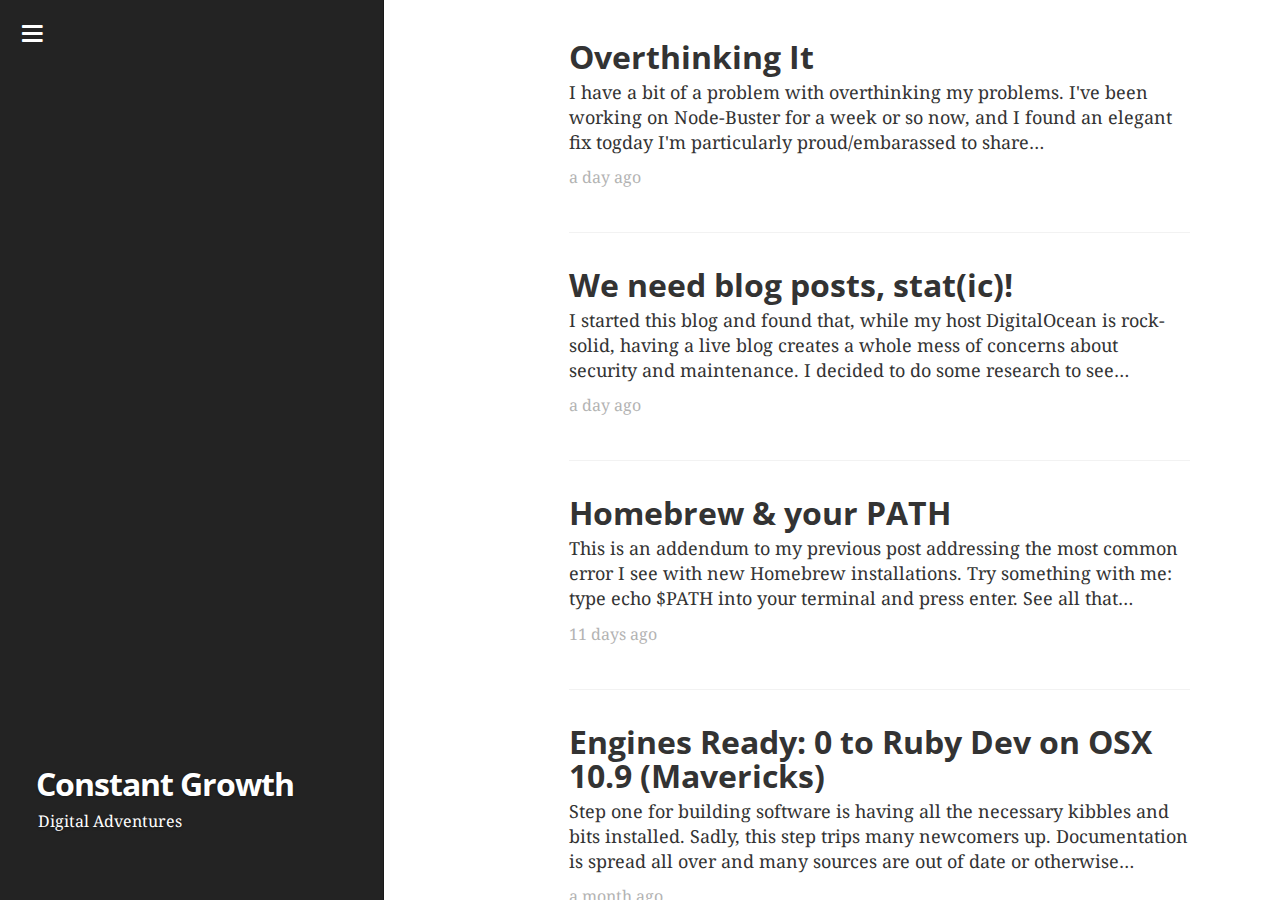
==== commit 06c2e7ee: "Attempting Fontawesome fix" ====
--- a/index.html
+++ b/index.html
@@ -37,7 +37,7 @@
     <link href="http://fonts.googleapis.com/" rel="dns-prefetch">
     <link href="http://fonts.googleapis.com/css?family=Droid+Serif:400,700,400italic|Open+Sans:700,400&amp;subset=latin,latin-ext" rel="stylesheet">
 
-    <link rel="stylesheet" href="assets/css/main.min.css"/>
+    <link rel="stylesheet" href="assets/css/main.min.css?v=0f9061be0c"/>
 
     <script type="text/javascript">
       var ga_ua = 'UA-XXXXX-X';
@@ -64,7 +64,7 @@
       GHOSTIUM.enablePjax = typeof enable_pjax !== 'undefined' ? enable_pjax : true;
     </script>
 
-    <script src="assets/js/head-scripts.min.js"></script>
+    <script src="assets/js/head-scripts.min.js?v=0f9061be0c"></script>
 
     <meta name="generator" content="Ghost 0.5" />
 <link rel="alternate" type="application/rss+xml" title="Constant Growth" href="rss/index.html">
@@ -113,7 +113,7 @@
           <div data-pjax-container class="content">
             
 <aside role="banner" class="cover">
-  <div  class="cover-image"></div>
+  <div data-load-image="/content/images/2014/Oct/P1030292-1.JPG" class="cover-image"></div>
   <div class="cover-container">
     <h1 class="cover-title">Constant Growth</h1>
     <p class="cover-description">Digital Adventures</p>
@@ -268,9 +268,9 @@
       </div>
     </main>
 
-    <script src="public/jquery.min.js"></script>
-
-    <script src="assets/js/foot-scripts.min.js"></script>
+    <script src="public/jquery.min.js?v=0f9061be0c"></script>
+
+    <script src="assets/js/foot-scripts.min.js?v=0f9061be0c"></script>
 
     <script type="text/javascript">
 
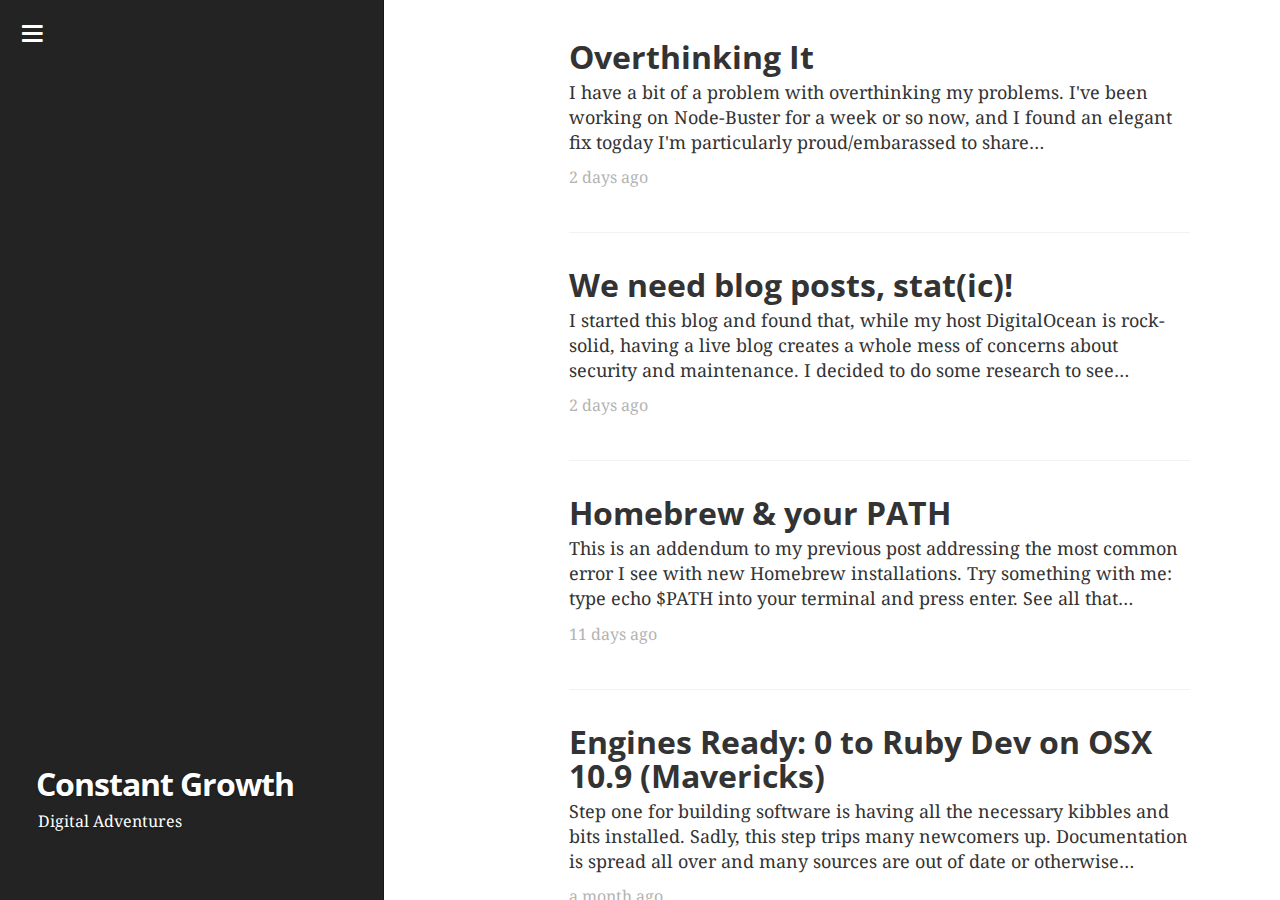
==== commit 355f7701: "Auto-update by Node-Buster!" ====
--- a/index.html
+++ b/index.html
@@ -23,9 +23,9 @@
     <meta property="og:title" content="Constant Growth">
     <meta property="og:description" content="Digital Adventures">
 
-    <meta name="twitter:site" content="@yourblogtwitter">
+    <meta name="twitter:site" content="@ADotMartin">
     
-    <meta name="twitter:creator" content="@yourtwitter">
+    <meta name="twitter:creator" content="@ADotMartin">
     
     <meta name="google-site-verification" content="">
     
@@ -37,7 +37,7 @@
     <link href="http://fonts.googleapis.com/" rel="dns-prefetch">
     <link href="http://fonts.googleapis.com/css?family=Droid+Serif:400,700,400italic|Open+Sans:700,400&amp;subset=latin,latin-ext" rel="stylesheet">
 
-    <link rel="stylesheet" href="assets/css/main.min.css?v=0f9061be0c"/>
+    <link rel="stylesheet" href="assets/css/main.min.css?v=5ecfda6318"/>
 
     <script type="text/javascript">
       var ga_ua = 'UA-XXXXX-X';
@@ -64,7 +64,7 @@
       GHOSTIUM.enablePjax = typeof enable_pjax !== 'undefined' ? enable_pjax : true;
     </script>
 
-    <script src="assets/js/head-scripts.min.js?v=0f9061be0c"></script>
+    <script src="assets/js/head-scripts.min.js?v=5ecfda6318"></script>
 
     <meta name="generator" content="Ghost 0.5" />
 <link rel="alternate" type="application/rss+xml" title="Constant Growth" href="rss/index.html">
@@ -79,7 +79,7 @@
         <ul role="navigation" class="drawer-list">
           
           <li class="drawer-list-item">
-            <a href="index.html" data-pjax>
+            <a href="http://blog.atmartin.io" data-pjax>
               <i class="fa fa-home"></i>Home
             </a>
           </li>
@@ -139,7 +139,7 @@
             <ul class="post-item-meta-list">
               <li class="post-item-meta-item">
                 <time datetime="2014-10-18" itemprop="datePublished">
-                  a day ago
+                  2 days ago
                 </time>
               </li>
               <li class="post-item-meta-item">
@@ -164,7 +164,7 @@
             <ul class="post-item-meta-list">
               <li class="post-item-meta-item">
                 <time datetime="2014-10-18" itemprop="datePublished">
-                  a day ago
+                  2 days ago
                 </time>
               </li>
               <li class="post-item-meta-item">
@@ -268,9 +268,9 @@
       </div>
     </main>
 
-    <script src="public/jquery.min.js?v=0f9061be0c"></script>
-
-    <script src="assets/js/foot-scripts.min.js?v=0f9061be0c"></script>
+    <script src="public/jquery.min.js?v=5ecfda6318"></script>
+
+    <script src="assets/js/foot-scripts.min.js?v=5ecfda6318"></script>
 
     <script type="text/javascript">
 
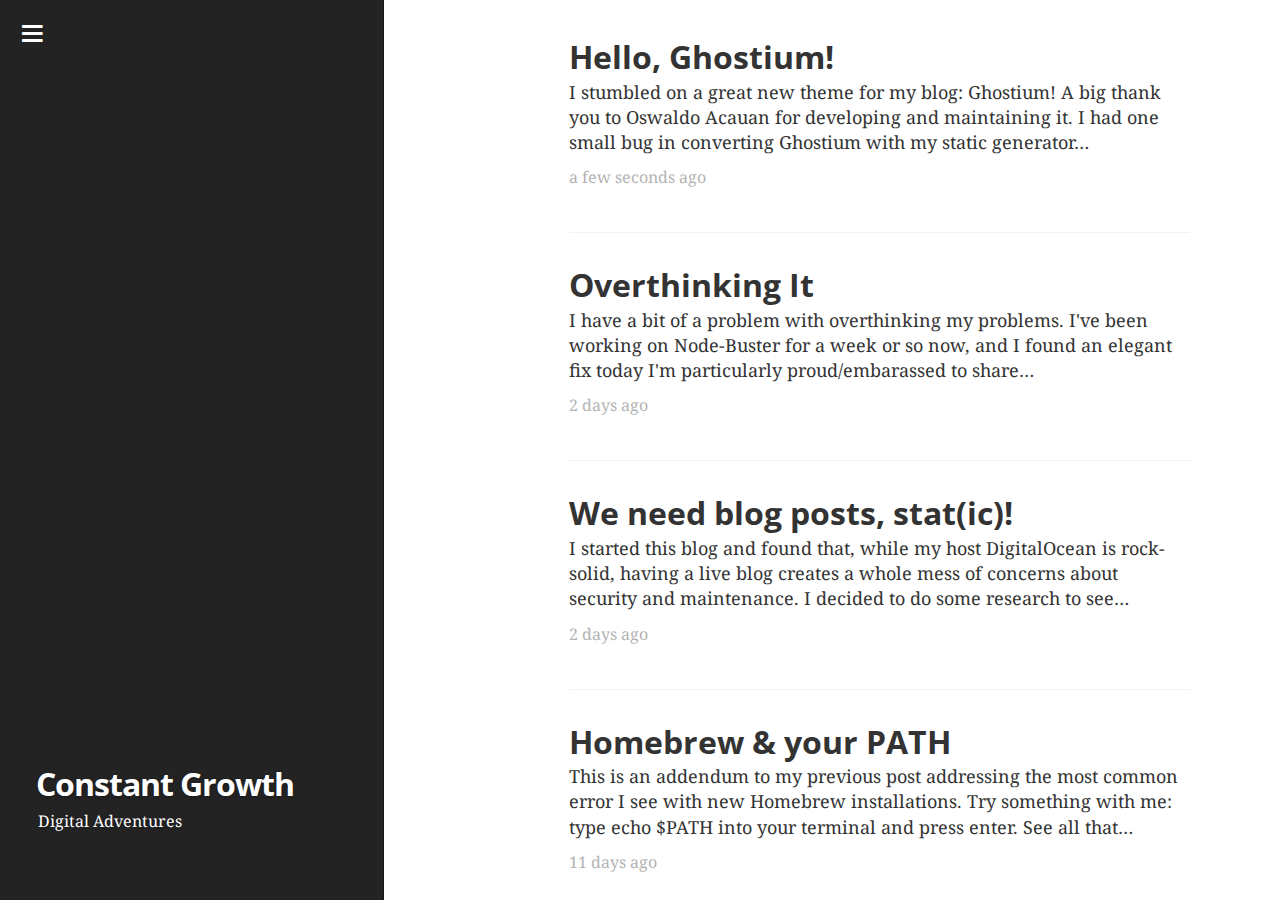
==== commit be61fabd: "Auto-update by Node-Buster!" ====
--- a/index.html
+++ b/index.html
@@ -127,13 +127,38 @@
           role="article" class="post-item post">
           <header class="post-item-header">
             <h2 itemprop="name" class="post-item-title">
+              <a href="hello-ghostium/index.html" itemprop="url" data-pjax title="Hello, Ghostium!">
+                Hello, Ghostium!
+              </a>
+            </h2>
+          </header>
+          <section itemprop="description" class="post-item-excerpt">
+            <p>I stumbled on a great new theme for my blog:  Ghostium! A big thank you to Oswaldo Acauan for developing and maintaining it.  I had one small bug in converting Ghostium with my static generator&hellip;</p>
+          </section>
+          <footer class="post-item-footer">
+            <ul class="post-item-meta-list">
+              <li class="post-item-meta-item">
+                <time datetime="2014-10-20" itemprop="datePublished">
+                  a few seconds ago
+                </time>
+              </li>
+              <li class="post-item-meta-item">
+                <a href="hello-ghostium/index.html#disqus_thread" data-pjax data-disqus-identifier="9">Comments</a>
+              </li>
+            </ul>
+          </footer>
+        </article>
+        <article itemscope itemtype="http://schema.org/BlogPosting"
+          role="article" class="post-item post">
+          <header class="post-item-header">
+            <h2 itemprop="name" class="post-item-title">
               <a href="overthinking-it/index.html" itemprop="url" data-pjax title="Overthinking It">
                 Overthinking It
               </a>
             </h2>
           </header>
           <section itemprop="description" class="post-item-excerpt">
-            <p>I have a bit of a problem with overthinking my problems. I've been working on Node-Buster for a week or so now, and I found an elegant fix togday I'm particularly proud/embarassed to share&hellip;</p>
+            <p>I have a bit of a problem with overthinking my problems. I've been working on Node-Buster for a week or so now, and I found an elegant fix today I'm particularly proud/embarassed to share&hellip;</p>
           </section>
           <footer class="post-item-footer">
             <ul class="post-item-meta-list">
@@ -223,35 +248,13 @@
             </ul>
           </footer>
         </article>
-        <article itemscope itemtype="http://schema.org/BlogPosting"
-          role="article" class="post-item post">
-          <header class="post-item-header">
-            <h2 itemprop="name" class="post-item-title">
-              <a href="foreword/index.html" itemprop="url" data-pjax title="Foreword">
-                Foreword
-              </a>
-            </h2>
-          </header>
-          <section itemprop="description" class="post-item-excerpt">
-            <p>Hi. I'm Alex (sometimes Lex) and I want to build software. I grew up in a tech-centric family. My parents were both educators but my dad moved into tech administration early on in his career&hellip;</p>
-          </section>
-          <footer class="post-item-footer">
-            <ul class="post-item-meta-list">
-              <li class="post-item-meta-item">
-                <time datetime="2014-09-15" itemprop="datePublished">
-                  a month ago
-                </time>
-              </li>
-              <li class="post-item-meta-item">
-                <a href="foreword/index.html#disqus_thread" data-pjax data-disqus-identifier="2">Comments</a>
-              </li>
-            </ul>
-          </footer>
-        </article>
     </section>
 
       <nav role="pagination" class="post-list-pagination">
-  <span class="post-list-pagination-item post-list-pagination-item-current">Page 1 of 1</span>
+  <span class="post-list-pagination-item post-list-pagination-item-current">Page 1 of 2</span>
+    <a href="page/2/index.html" class="post-list-pagination-item post-list-pagination-item-next" data-pjax>
+      Older&nbsp;<i class="fa fa-angle-double-right"></i>
+    </a>
 </nav>
 
 
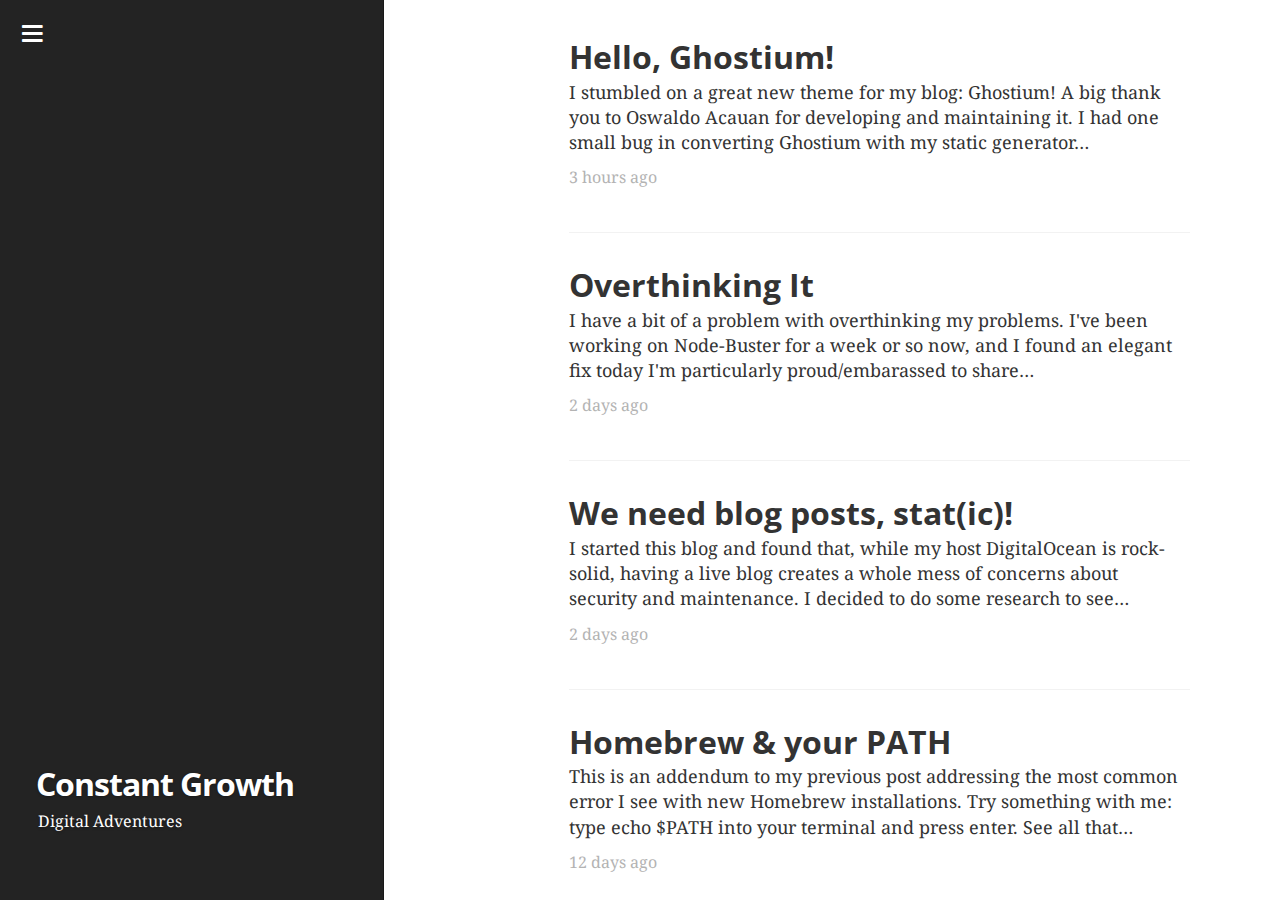
==== commit 7a87952a: "Auto-update by Node-Buster!" ====
--- a/index.html
+++ b/index.html
@@ -37,7 +37,7 @@
     <link href="http://fonts.googleapis.com/" rel="dns-prefetch">
     <link href="http://fonts.googleapis.com/css?family=Droid+Serif:400,700,400italic|Open+Sans:700,400&amp;subset=latin,latin-ext" rel="stylesheet">
 
-    <link rel="stylesheet" href="assets/css/main.min.css?v=5ecfda6318"/>
+    <link rel="stylesheet" href="assets/css/main.min.css?v=6a99c6c442"/>
 
     <script type="text/javascript">
       var ga_ua = 'UA-XXXXX-X';
@@ -64,7 +64,7 @@
       GHOSTIUM.enablePjax = typeof enable_pjax !== 'undefined' ? enable_pjax : true;
     </script>
 
-    <script src="assets/js/head-scripts.min.js?v=5ecfda6318"></script>
+    <script src="assets/js/head-scripts.min.js?v=6a99c6c442"></script>
 
     <meta name="generator" content="Ghost 0.5" />
 <link rel="alternate" type="application/rss+xml" title="Constant Growth" href="rss/index.html">
@@ -84,6 +84,11 @@
             </a>
           </li>
           <li class="drawer-list-item">
+            <a href="about-me" data-pjax>
+              <i class="fa fa-child"></i>About Me
+            </a>
+          </li>
+          <li class="drawer-list-item">
             <a href="http://blog.atmartin.io/rss/">
               <i class="fa fa-rss"></i>Subscribe to Feed
             </a>
@@ -93,12 +98,12 @@
             Follow me
           </li>
           <li class="drawer-list-item">
-            <a href="http://twitter.com" target="_blank">
+            <a href="http://twitter.com/ADotMartin" target="_blank">
               <i class="fa fa-twitter"></i>Twitter
             </a>
           </li>
           <li class="drawer-list-item">
-            <a href="http://github.com" target="_blank">
+            <a href="http://github.com/ATMartin" target="_blank">
               <i class="fa fa-github"></i>Github
             </a>
           </li>
@@ -139,7 +144,7 @@
             <ul class="post-item-meta-list">
               <li class="post-item-meta-item">
                 <time datetime="2014-10-20" itemprop="datePublished">
-                  a few seconds ago
+                  3 hours ago
                 </time>
               </li>
               <li class="post-item-meta-item">
@@ -214,7 +219,7 @@
             <ul class="post-item-meta-list">
               <li class="post-item-meta-item">
                 <time datetime="2014-10-09" itemprop="datePublished">
-                  11 days ago
+                  12 days ago
                 </time>
               </li>
               <li class="post-item-meta-item">
@@ -271,9 +276,9 @@
       </div>
     </main>
 
-    <script src="public/jquery.min.js?v=5ecfda6318"></script>
-
-    <script src="assets/js/foot-scripts.min.js?v=5ecfda6318"></script>
+    <script src="public/jquery.min.js?v=6a99c6c442"></script>
+
+    <script src="assets/js/foot-scripts.min.js?v=6a99c6c442"></script>
 
     <script type="text/javascript">
 
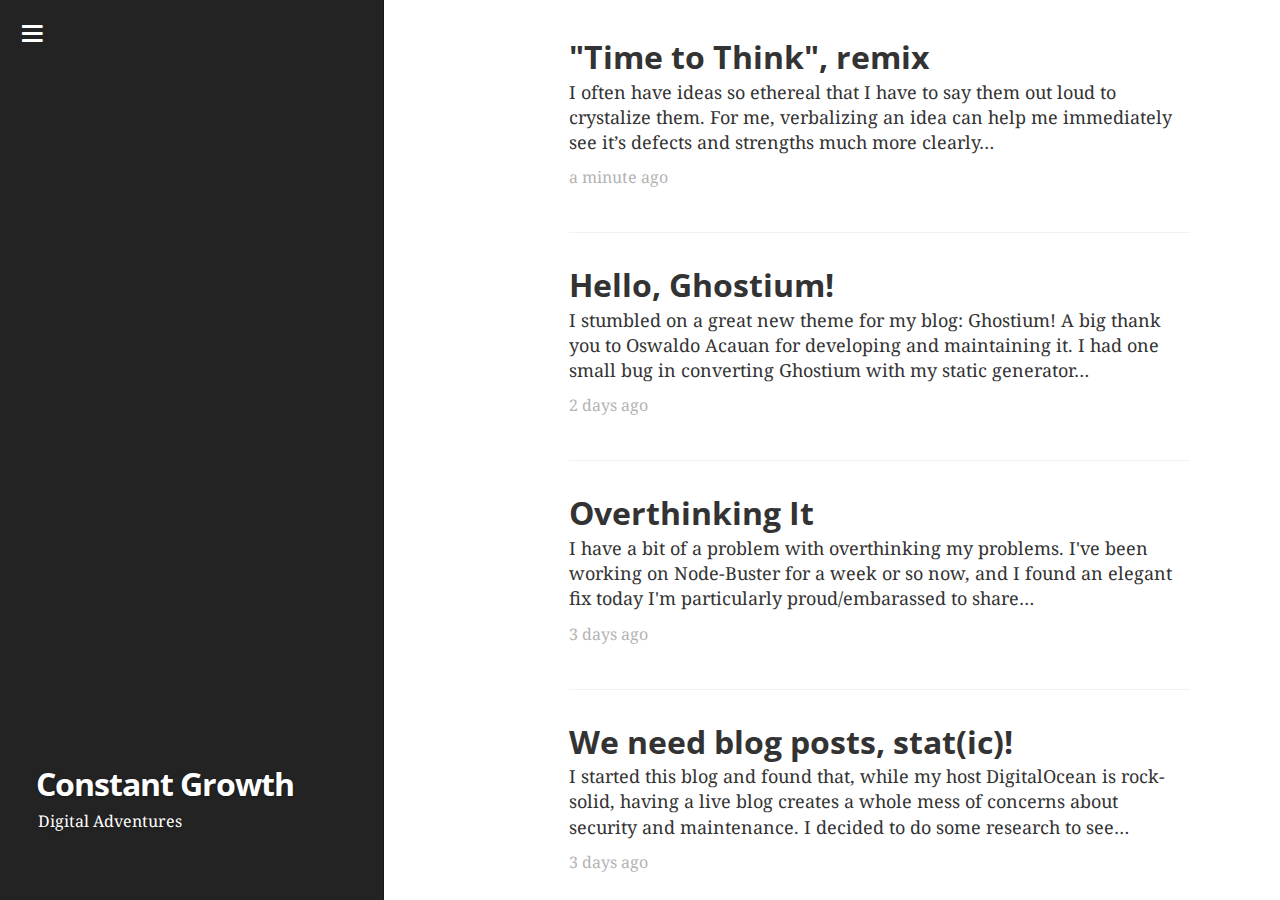
==== commit 6f6e1605: "Auto-update by Node-Buster!" ====
--- a/index.html
+++ b/index.html
@@ -132,6 +132,31 @@
           role="article" class="post-item post">
           <header class="post-item-header">
             <h2 itemprop="name" class="post-item-title">
+              <a href="time-to-think-remix/index.html" itemprop="url" data-pjax title="&quot;Time to Think&quot;, remix">
+                &quot;Time to Think&quot;, remix
+              </a>
+            </h2>
+          </header>
+          <section itemprop="description" class="post-item-excerpt">
+            <p>   I often have ideas so ethereal that I have to say them out loud to crystalize them. For me, verbalizing an idea can help me immediately see it’s defects and strengths much more clearly&hellip;</p>
+          </section>
+          <footer class="post-item-footer">
+            <ul class="post-item-meta-list">
+              <li class="post-item-meta-item">
+                <time datetime="2014-10-22" itemprop="datePublished">
+                  a minute ago
+                </time>
+              </li>
+              <li class="post-item-meta-item">
+                <a href="time-to-think-remix/index.html#disqus_thread" data-pjax data-disqus-identifier="11">Comments</a>
+              </li>
+            </ul>
+          </footer>
+        </article>
+        <article itemscope itemtype="http://schema.org/BlogPosting"
+          role="article" class="post-item post">
+          <header class="post-item-header">
+            <h2 itemprop="name" class="post-item-title">
               <a href="hello-ghostium/index.html" itemprop="url" data-pjax title="Hello, Ghostium!">
                 Hello, Ghostium!
               </a>
@@ -144,7 +169,7 @@
             <ul class="post-item-meta-list">
               <li class="post-item-meta-item">
                 <time datetime="2014-10-20" itemprop="datePublished">
-                  3 hours ago
+                  2 days ago
                 </time>
               </li>
               <li class="post-item-meta-item">
@@ -169,7 +194,7 @@
             <ul class="post-item-meta-list">
               <li class="post-item-meta-item">
                 <time datetime="2014-10-18" itemprop="datePublished">
-                  2 days ago
+                  3 days ago
                 </time>
               </li>
               <li class="post-item-meta-item">
@@ -194,7 +219,7 @@
             <ul class="post-item-meta-list">
               <li class="post-item-meta-item">
                 <time datetime="2014-10-18" itemprop="datePublished">
-                  2 days ago
+                  3 days ago
                 </time>
               </li>
               <li class="post-item-meta-item">
@@ -219,36 +244,11 @@
             <ul class="post-item-meta-list">
               <li class="post-item-meta-item">
                 <time datetime="2014-10-09" itemprop="datePublished">
-                  12 days ago
+                  13 days ago
                 </time>
               </li>
               <li class="post-item-meta-item">
                 <a href="homebrew-and-your-path/index.html#disqus_thread" data-pjax data-disqus-identifier="8">Comments</a>
-              </li>
-            </ul>
-          </footer>
-        </article>
-        <article itemscope itemtype="http://schema.org/BlogPosting"
-          role="article" class="post-item post">
-          <header class="post-item-header">
-            <h2 itemprop="name" class="post-item-title">
-              <a href="engines-ready-0-to-dev-on-osx-10-9-mavericks/index.html" itemprop="url" data-pjax title="Engines Ready: 0 to Ruby Dev on OSX 10.9 (Mavericks)">
-                Engines Ready: 0 to Ruby Dev on OSX 10.9 (Mavericks)
-              </a>
-            </h2>
-          </header>
-          <section itemprop="description" class="post-item-excerpt">
-            <p>Step one for building software is having all the necessary kibbles and bits installed. Sadly, this step trips many newcomers up. Documentation is spread all over and many sources are out of date or otherwise&hellip;</p>
-          </section>
-          <footer class="post-item-footer">
-            <ul class="post-item-meta-list">
-              <li class="post-item-meta-item">
-                <time datetime="2014-09-17" itemprop="datePublished">
-                  a month ago
-                </time>
-              </li>
-              <li class="post-item-meta-item">
-                <a href="engines-ready-0-to-dev-on-osx-10-9-mavericks/index.html#disqus_thread" data-pjax data-disqus-identifier="3">Comments</a>
               </li>
             </ul>
           </footer>
